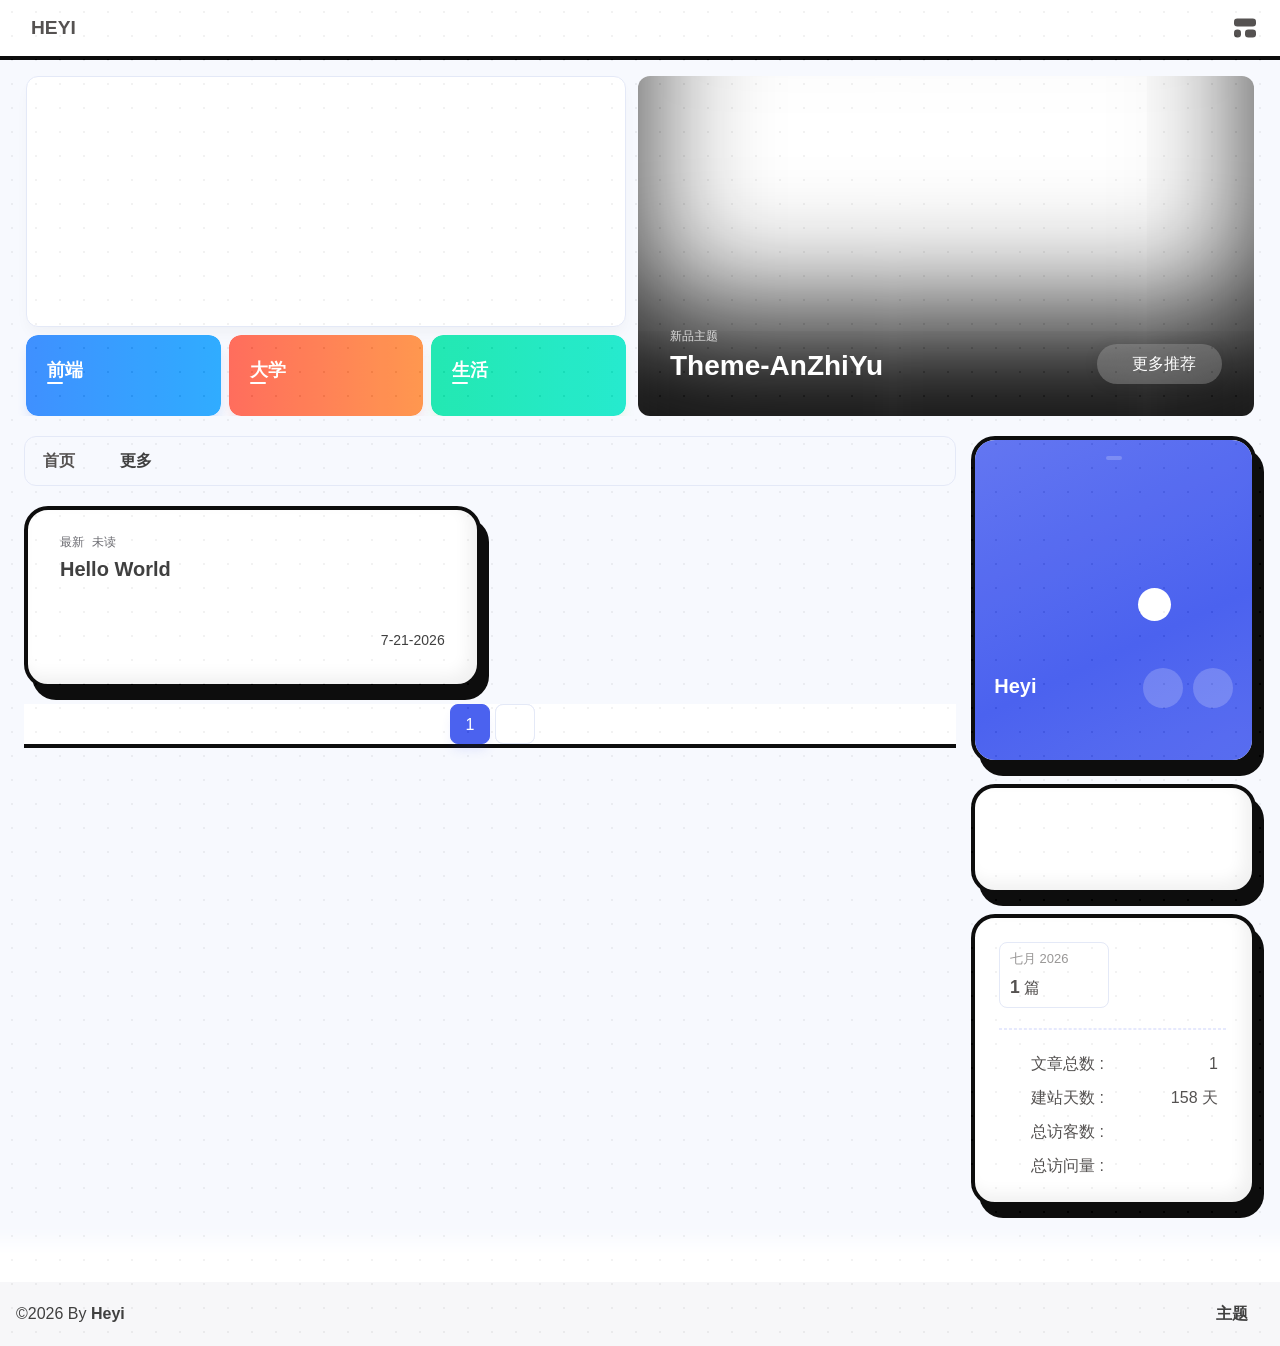
==== index.html @ 5d6bfbbe "Site updated: 2026-07-22 11:57:38" ====
<!DOCTYPE html><html lang="zh-CN" data-theme="light"><head><meta charset="UTF-8"><meta http-equiv="X-UA-Compatible" content="IE=edge"><meta name="viewport" content="width=device-width, initial-scale=1.0, user-scalable=no"><title>HEYI</title><meta name="author" content="Heyi"><meta name="copyright" content="Heyi"><meta name="format-detection" content="telephone=no"><meta name="theme-color" content="#f7f9fe"><meta name="mobile-web-app-capable" content="yes"><meta name="apple-touch-fullscreen" content="yes"><meta name="apple-mobile-web-app-title" content="HEYI"><meta name="application-name" content="HEYI"><meta name="apple-mobile-web-app-capable" content="yes"><meta name="apple-mobile-web-app-status-bar-style" content="#f7f9fe"><meta property="og:type" content="website"><meta property="og:title" content="HEYI"><meta property="og:url" content="https://heyi-hhhhy.github.io/index.html"><meta property="og:site_name" content="HEYI"><meta property="og:description"><meta property="og:locale" content="zh-CN"><meta property="og:image" content="https://heyi-hhhhy.github.io/img/heyi.jpg"><meta property="article:author" content="Heyi"><meta property="article:tag"><meta name="twitter:card" content="summary"><meta name="twitter:image" content="https://heyi-hhhhy.github.io/img/heyi.jpg"><meta name="description"><link rel="shortcut icon" href="/favicon.ico"><link rel="canonical" href="https://heyi-hhhhy.github.io/"><link rel="preconnect" href="//cdn.cbd.int"/><link rel="preconnect" href="//busuanzi.ibruce.info"/><meta name="google-site-verification" content="xxx"/><meta name="baidu-site-verification" content="code-xxx"/><meta name="msvalidate.01" content="xxx"/><link rel="stylesheet" href="/css/index.css"><link rel="stylesheet" href="https://cdn.cbd.int/node-snackbar@0.1.16/dist/snackbar.min.css" media="print" onload="this.media='all'"><link rel="stylesheet" href="https://cdn.cbd.int/@fancyapps/ui@6.1.6/dist/fancybox/fancybox.css" media="print" onload="this.media='all'"><script>const GLOBAL_CONFIG = {
  linkPageTop: undefined,
  peoplecanvas: {"enable":true,"img":"https://upload-bbs.miyoushe.com/upload/2024/07/27/125766904/ba62475f396df9de3316a08ed9e65d86_5680958632268053399..png"},
  postHeadAiDescription: {"enable":true,"gptName":"AnZhiYu","mode":"local","switchBtn":false,"btnLink":"https://afdian.net/item/886a79d4db6711eda42a52540025c377","randomNum":3,"basicWordCount":1000,"key":"xxxx","Referer":"https://xx.xx/"},
  diytitle: {"enable":true,"leaveTitle":"w(ﾟДﾟ)w 不要走！再看看嘛！","backTitle":"♪(^∇^*)欢迎肥来！"},
  LA51: undefined,
  greetingBox: undefined,
  twikooEnvId: '',
  commentBarrageConfig:undefined,
  music_page_default: "nav_music",
  root: '/',
  preloader: {"source":3},
  friends_vue_info: undefined,
  navMusic: true,
  mainTone: undefined,
  authorStatus: {"skills":null},
  algolia: undefined,
  localSearch: undefined,
  translate: {"defaultEncoding":2,"translateDelay":0,"msgToTraditionalChinese":"繁","msgToSimplifiedChinese":"简","rightMenuMsgToTraditionalChinese":"转为繁体","rightMenuMsgToSimplifiedChinese":"转为简体"},
  noticeOutdate: undefined,
  highlight: {"plugin":"highlight.js","highlightCopy":true,"highlightLang":true,"highlightHeightLimit":330},
  copy: {
    success: '复制成功',
    error: '复制错误',
    noSupport: '浏览器不支持'
  },
  relativeDate: {
    homepage: false,
    simplehomepage: true,
    post: false
  },
  runtime: '天',
  date_suffix: {
    just: '刚刚',
    min: '分钟前',
    hour: '小时前',
    day: '天前',
    month: '个月前'
  },
  copyright: {"copy":true,"copyrightEbable":false,"limitCount":50,"languages":{"author":"作者: Heyi","link":"链接: ","source":"来源: HEYI","info":"著作权归作者所有。商业转载请联系作者获得授权，非商业转载请注明出处。","copySuccess":"复制成功，复制和转载请标注本文地址"}},
  lightbox: 'fancybox',
  Snackbar: {"chs_to_cht":"你已切换为繁体","cht_to_chs":"你已切换为简体","day_to_night":"你已切换为深色模式","night_to_day":"你已切换为浅色模式","bgLight":"#425AEF","bgDark":"#1f1f1f","position":"top-center"},
  source: {
    justifiedGallery: {
      js: 'https://cdn.cbd.int/flickr-justified-gallery@2.2.0/dist/fjGallery.min.js',
      css: 'https://cdn.cbd.int/flickr-justified-gallery@2.2.0/dist/fjGallery.css'
    }
  },
  isPhotoFigcaption: false,
  islazyload: true,
  isAnchor: false,
  shortcutKey: undefined,
  autoDarkmode: true
}</script><script id="config-diff">var GLOBAL_CONFIG_SITE = {
  configTitle: 'HEYI',
  title: 'HEYI',
  postAI: '',
  pageFillDescription: '',
  isPost: false,
  isHome: true,
  isHighlightShrink: false,
  isToc: false,
  postUpdate: '2026-07-22 11:57:36',
  postMainColor: '',
}</script><noscript><style type="text/css">
  #nav {
    opacity: 1
  }
  .justified-gallery img {
    opacity: 1
  }

  #recent-posts time,
  #post-meta time {
    display: inline !important
  }
</style></noscript><script>(win=>{
      win.saveToLocal = {
        set: (key, value, ttl) => {
          if (ttl === 0) return
          const now = Date.now()
          const expiry = now + ttl * 86400000
          const item = {
            value,
            expiry
          }
          localStorage.setItem(key, JSON.stringify(item))
        },
      
        get: key => {
          const itemStr = localStorage.getItem(key)
      
          if (!itemStr) {
            return undefined
          }
          const item = JSON.parse(itemStr)
          const now = Date.now()
      
          if (now > item.expiry) {
            localStorage.removeItem(key)
            return undefined
          }
          return item.value
        }
      }
    
      win.getScript = (url, attr = {}) => new Promise((resolve, reject) => {
        const script = document.createElement('script')
        script.src = url
        script.async = true
        script.onerror = reject
        script.onload = script.onreadystatechange = function() {
          const loadState = this.readyState
          if (loadState && loadState !== 'loaded' && loadState !== 'complete') return
          script.onload = script.onreadystatechange = null
          resolve()
        }

        Object.keys(attr).forEach(key => {
          script.setAttribute(key, attr[key])
        })

        document.head.appendChild(script)
      })
    
      win.getCSS = (url, id = false) => new Promise((resolve, reject) => {
        const link = document.createElement('link')
        link.rel = 'stylesheet'
        link.href = url
        if (id) link.id = id
        link.onerror = reject
        link.onload = link.onreadystatechange = function() {
          const loadState = this.readyState
          if (loadState && loadState !== 'loaded' && loadState !== 'complete') return
          link.onload = link.onreadystatechange = null
          resolve()
        }
        document.head.appendChild(link)
      })
    
      win.activateDarkMode = () => {
        document.documentElement.setAttribute('data-theme', 'dark')
        if (document.querySelector('meta[name="theme-color"]') !== null) {
          document.querySelector('meta[name="theme-color"]').setAttribute('content', '#18171d')
        }
      }
      win.activateLightMode = () => {
        document.documentElement.setAttribute('data-theme', 'light')
        if (document.querySelector('meta[name="theme-color"]') !== null) {
          document.querySelector('meta[name="theme-color"]').setAttribute('content', '#f7f9fe')
        }
      }
      const t = saveToLocal.get('theme')
    
          const isDarkMode = window.matchMedia('(prefers-color-scheme: dark)').matches
          const isLightMode = window.matchMedia('(prefers-color-scheme: light)').matches
          const isNotSpecified = window.matchMedia('(prefers-color-scheme: no-preference)').matches
          const hasNoSupport = !isDarkMode && !isLightMode && !isNotSpecified

          if (t === undefined) {
            if (isLightMode) activateLightMode()
            else if (isDarkMode) activateDarkMode()
            else if (isNotSpecified || hasNoSupport) {
              const now = new Date()
              const hour = now.getHours()
              const isNight = hour <= 6 || hour >= 18
              isNight ? activateDarkMode() : activateLightMode()
            }
            window.matchMedia('(prefers-color-scheme: dark)').addListener(e => {
              if (saveToLocal.get('theme') === undefined) {
                e.matches ? activateDarkMode() : activateLightMode()
              }
            })
          } else if (t === 'light') activateLightMode()
          else activateDarkMode()
        
      const asideStatus = saveToLocal.get('aside-status')
      if (asideStatus !== undefined) {
        if (asideStatus === 'hide') {
          document.documentElement.classList.add('hide-aside')
        } else {
          document.documentElement.classList.remove('hide-aside')
        }
      }
    
      const detectApple = () => {
        if(/iPad|iPhone|iPod|Macintosh/.test(navigator.userAgent)){
          document.documentElement.classList.add('apple')
        }
      }
      detectApple()
    })(window)</script><link rel="stylesheet" href="/css/custom.css" media="defer" onload="this.media='all'"><meta name="generator" content="Hexo 8.1.2"></head><body data-type="anzhiyu"><div id="web_bg"></div><div id="an_music_bg"></div><div id="loading-box" onclick="document.getElementById(&quot;loading-box&quot;).classList.add(&quot;loaded&quot;)"><div class="loading-bg"><img class="loading-img nolazyload" alt="加载头像" src="/img/heyi.jpg"/><div class="loading-image-dot"></div></div></div><script>const preloader = {
  endLoading: () => {
    document.getElementById('loading-box').classList.add("loaded");
  },
  initLoading: () => {
    document.getElementById('loading-box').classList.remove("loaded")
  }
}
window.addEventListener('load',()=> { preloader.endLoading() })
setTimeout(function(){preloader.endLoading();},10000)

if (true) {
  document.addEventListener('pjax:send', () => { preloader.initLoading() })
  document.addEventListener('pjax:complete', () => { preloader.endLoading() })
}</script><link rel="stylesheet" href="https://cdn.cbd.int/anzhiyu-theme-static@1.1.10/progress_bar/progress_bar.css"/><script async="async" src="https://cdn.cbd.int/pace-js@1.2.4/pace.min.js" data-pace-options="{ &quot;restartOnRequestAfter&quot;:false,&quot;eventLag&quot;:false}"></script><div class="page" id="body-wrap"><header class="not-top-img" id="page-header"><nav id="nav"><div id="nav-group"><span id="blog_name"><a id="site-name" href="/" accesskey="h"><div class="title">HEYI</div><i class="anzhiyufont anzhiyu-icon-house-chimney"></i></a></span><div class="mask-name-container"><div id="name-container"><a id="page-name" href="javascript:anzhiyu.scrollToDest(0, 500)">PAGE_NAME</a></div></div><div id="menus"></div><div id="nav-right"><div class="nav-button" id="randomPost_button"><a class="site-page" onclick="toRandomPost()" title="随机前往一个文章" href="javascript:void(0);"><i class="anzhiyufont anzhiyu-icon-dice"></i></a></div><input id="center-console" type="checkbox"/><label class="widget" for="center-console" title="中控台" onclick="anzhiyu.switchConsole();"><i class="left"></i><i class="widget center"></i><i class="widget right"></i></label><div id="console"><div class="console-card-group-reward"><ul class="reward-all console-card"><li class="reward-item"><a href="https://npm.elemecdn.com/anzhiyu-blog@1.1.6/img/post/common/qrcode-weichat.png" target="_blank"><img class="post-qr-code-img" alt="微信" src= "[data-uri]" onerror="this.onerror=null,this.src=&quot;/img/404.jpg&quot;" data-lazy-src="https://npm.elemecdn.com/anzhiyu-blog@1.1.6/img/post/common/qrcode-weichat.png"/></a><div class="post-qr-code-desc">微信</div></li><li class="reward-item"><a href="https://npm.elemecdn.com/anzhiyu-blog@1.1.6/img/post/common/qrcode-alipay.png" target="_blank"><img class="post-qr-code-img" alt="支付宝" src= "[data-uri]" onerror="this.onerror=null,this.src=&quot;/img/404.jpg&quot;" data-lazy-src="https://npm.elemecdn.com/anzhiyu-blog@1.1.6/img/post/common/qrcode-alipay.png"/></a><div class="post-qr-code-desc">支付宝</div></li></ul></div><div class="console-card-group"><div class="console-card-group-left"><div class="console-card" id="card-newest-comments"><div class="card-content"><div class="author-content-item-tips">互动</div><span class="author-content-item-title"> 最新评论</span></div><div class="aside-list"><span>正在加载中...</span></div></div></div><div class="console-card-group-right"><div class="console-card tags"><div class="card-content"><div class="author-content-item-tips">兴趣点</div><span class="author-content-item-title">寻找你感兴趣的领域</span></div></div><div class="console-card history"><div class="item-headline"><i class="anzhiyufont anzhiyu-icon-box-archiv"></i><span>文章</span></div><div class="card-archives"><div class="item-headline"><i class="anzhiyufont anzhiyu-icon-archive"></i><span>归档</span></div><ul class="card-archive-list"><li class="card-archive-list-item"><a class="card-archive-list-link" href="/archives/2026/07/"><span class="card-archive-list-date">七月 2026</span><div class="card-archive-list-count-group"><span class="card-archive-list-count">1</span><span>篇</span></div></a></li></ul></div><hr/></div></div></div><div class="button-group"><div class="console-btn-item"><a class="darkmode_switchbutton" title="显示模式切换" href="javascript:void(0);"><i class="anzhiyufont anzhiyu-icon-moon"></i></a></div><div class="console-btn-item" id="consoleHideAside" onclick="anzhiyu.hideAsideBtn()" title="边栏显示控制"><a class="asideSwitch"><i class="anzhiyufont anzhiyu-icon-arrows-left-right"></i></a></div><div class="console-btn-item" id="consoleMusic" onclick="anzhiyu.musicToggle()" title="音乐开关"><a class="music-switch"><i class="anzhiyufont anzhiyu-icon-music"></i></a></div></div><div class="console-mask" onclick="anzhiyu.hideConsole()" href="javascript:void(0);"></div></div><div class="nav-button" id="nav-totop"><a class="totopbtn" href="javascript:void(0);"><i class="anzhiyufont anzhiyu-icon-arrow-up"></i><span id="percent" onclick="anzhiyu.scrollToDest(0,500)">0</span></a></div><div id="toggle-menu"><a class="site-page" href="javascript:void(0);" title="切换"><i class="anzhiyufont anzhiyu-icon-bars"></i></a></div></div></div></nav></header><main id="blog-container"><div id="home_top"><div class="swiper_container_card" style="height: auto;width: 100%"><div id="bannerGroup"><div id="random-banner"><canvas id="peoplecanvas"></canvas><a id="random-hover" href="javascript:toRandomPost()"><i class="anzhiyufont anzhiyu-icon-paper-plane"></i><div class="bannerText">随便逛逛<i class="anzhiyufont anzhiyu-icon-arrow-right"></i></div></a></div><div class="categoryGroup"><div class="categoryItem" style="box-shadow:var(--anzhiyu-shadow-blue)"><a class="categoryButton blue" href="/categories/%E5%89%8D%E7%AB%AF%E5%BC%80%E5%8F%91/"><span class="categoryButtonText">前端</span><i class="anzhiyufont anzhiyu-icon-dove"></i></a></div><div class="categoryItem" style="box-shadow:var(--anzhiyu-shadow-red)"><a class="categoryButton red" href="/categories/%E5%A4%A7%E5%AD%A6%E7%94%9F%E6%B6%AF/"><span class="categoryButtonText">大学</span><i class="anzhiyufont anzhiyu-icon-fire"></i></a></div><div class="categoryItem" style="box-shadow:var(--anzhiyu-shadow-green)"><a class="categoryButton green" href="/categories/%E7%94%9F%E6%B4%BB%E6%97%A5%E5%B8%B8/"><span class="categoryButtonText">生活</span><i class="anzhiyufont anzhiyu-icon-book"></i></a></div></div></div><div class="topGroup"><div class="recent-post-item" onclick="pjax.loadUrl(&quot;/2026/07/21/hello-world/&quot;)"><div class="post_cover left_radius"><a href="2026/07/21/hello-world/" title="Hello World"><span class="recent-post-top-text">荐</span><img class="post_bg" onerror="this.onerror=null;this.src='/img/404.jpg'" alt="cover"></a></div><div class="recent-post-info"><a class="article-title" href="2026/07/21/hello-world/" title="Hello World">Hello World</a></div></div><a class="todayCard" id="todayCard" target="_blank" rel="noopener" href="https://docs.anheyu.com/" style="z-index: 1;"><div class="todayCard-info"><div class="todayCard-tips">新品主题</div><div class="todayCard-title">Theme-AnZhiYu</div></div><img class="todayCard-cover" src= "[data-uri]" onerror="this.onerror=null,this.src=&quot;/img/404.jpg&quot;" data-lazy-src="https://bu.dusays.com/2023/05/13/645fa3cf90d70.webp" onerror="this.onerror=null;this.src='/img/404.jpg'" alt="封面"><div class="banner-button-group"><div class="banner-button" onclick="event.stopPropagation();event.preventDefault();anzhiyu.hideTodayCard();"><i class="anzhiyufont anzhiyu-icon-arrow-circle-right"></i><span class="banner-button-text">更多推荐</span></div></div></a></div><link rel="stylesheet"></div></div><div class="layout" id="content-inner"><div class="recent-posts" id="recent-posts"><div id="categoryBar"><div class="category-bar" id="category-bar"><div id="catalog-bar"><div id="catalog-list"><div class="catalog-list-item" id="首页"><a href="/">首页</a></div></div><div class="category-bar-next" id="category-bar-next" onclick="anzhiyu.scrollCategoryBarToRight()"><i class="anzhiyufont anzhiyu-icon-angle-double-right"></i></div><a class="catalog-more" href="/categories/">更多</a></div></div></div><div class="recent-post-item lastestpost-item" onclick="pjax.loadUrl('/2026/07/21/hello-world/')"><div class="recent-post-info no-cover"><div class="recent-post-info-top"><div class="recent-post-info-top-tips"><span class="newPost">最新</span><a class="unvisited-post" href="/2026/07/21/hello-world/" title="Hello World">未读</a></div><a class="article-title" href="/2026/07/21/hello-world/" title="Hello World">Hello World</a></div><div class="article-meta-wrap"><span class="post-meta-date"><i class="anzhiyufont anzhiyu-icon-calendar-days" style="font-size: 15px; display:none"></i><span class="article-meta-label">发表于</span><time datetime="2026-07-21T01:09:01.666Z" title="发表于 2026-07-21 09:09:01" time="2026-07-21 09:09:01">2026-07-21</time><time class="time_hidden" datetime="2026-07-21T01:09:01.666Z" title="更新于 2026-07-21 09:09:01" time="2026-07-21 09:09:01">2026-07-21</time></span></div><div class="content">Welcome to Hexo! This is your very first post. Check documentation for more info. If you get any problems when using Hexo, you can find the answer in troubleshooting or you can ask me on GitHub.
Quick StartCreate a new post1$ hexo new &quot;My New Post&quot;

More info: Writing
Run server1$ hexo server

More info: Server
Generate static files1$ hexo generate

More info: Generating
Deploy to remote sites1$ hexo deploy

More info: Deployment
</div></div></div><nav id="pagination"><div class="pagination"><span class="page-number current">1</span><div class="toPageGroup"><input id="toPageText" oninput="value=value.replace(/[^0-9]/g,'')" maxlength="3" onkeyup="this.value=this.value.replace(/[^u4e00-u9fa5w]/g,'')" aria-label="toPage"><a id="toPageButton" onclick="anzhiyu.toPage()"><i class="anzhiyufont anzhiyu-icon-angles-right" style="font-weight: inherit; font-size: 1rem;"></i></a></div></div></nav></div><div class="aside-content" id="aside-content"><div class="card-widget card-info"><div class="card-content"><div class="author-info__sayhi" id="author-info__sayhi" onclick="anzhiyu.changeSayHelloText()"></div><div class="author-info-avatar"><img class="avatar-img" src= "[data-uri]" onerror="this.onerror=null,this.src=&quot;/img/404.jpg&quot;" data-lazy-src="/img/heyi.jpg" onerror="this.onerror=null;this.src='/img/friend_404.gif'" alt="avatar"/><div class="author-status"><img class="g-status" src= "[data-uri]" onerror="this.onerror=null,this.src=&quot;/img/404.jpg&quot;" data-lazy-src="https://bu.dusays.com/2023/08/24/64e6ce9c507bb.png" alt="status"/></div></div><div class="author-info__description"></div><div class="author-info__bottom-group"><a class="author-info__bottom-group-left" href="/"><h1 class="author-info__name">Heyi</h1><div class="author-info__desc"></div></a><div class="card-info-social-icons is-center"><a class="social-icon faa-parent animated-hover" href="https://github.com/heyi-Hhhhy" target="_blank" title="Github"><i class="anzhiyufont anzhiyu-icon-github"></i></a><a class="social-icon faa-parent animated-hover" href="https://space.bilibili.com/517994198" target="_blank" title="BiliBili"><i class="anzhiyufont anzhiyu-icon-bilibili"></i></a></div></div></div></div><div class="card-widget anzhiyu-right-widget" id="card-wechat" onclick="null"><div id="flip-wrapper"><div id="flip-content"><div class="face" style="background: url(https://bu.dusays.com/2023/01/13/63c02edf44033.png) center center / 100% no-repeat"></div><div class="back face" style="background: url(https://bu.dusays.com/2023/05/13/645fa415e8694.png) center center / 100% no-repeat"></div></div></div></div><div class="sticky_layout"><div class="card-widget"><div class="card-archives"><div class="item-headline"><i class="anzhiyufont anzhiyu-icon-archive"></i><span>归档</span></div><ul class="card-archive-list"><li class="card-archive-list-item"><a class="card-archive-list-link" href="/archives/2026/07/"><span class="card-archive-list-date">七月 2026</span><div class="card-archive-list-count-group"><span class="card-archive-list-count">1</span><span>篇</span></div></a></li></ul></div><hr/><div class="card-webinfo"><div class="item-headline"><i class="anzhiyufont anzhiyu-icon-chart-line"></i><span>网站资讯</span></div><div class="webinfo"><div class="webinfo-item"><div class="webinfo-item-title"><i class="anzhiyufont anzhiyu-icon-file-lines"></i><div class="item-name">文章总数 :</div></div><div class="item-count">1</div></div><div class="webinfo-item"><div class="webinfo-item-title"><i class="anzhiyufont anzhiyu-icon-stopwatch"></i><div class="item-name">建站天数 :</div></div><div class="item-count" id="runtimeshow" data-publishDate="2026-06-30T16:00:00.000Z"><i class="anzhiyufont anzhiyu-icon-spinner anzhiyu-spin"></i></div></div><div class="webinfo-item"><div class="webinfo-item-title"><i class="anzhiyufont anzhiyu-icon-universal-access"></i><div class="item-name">总访客数 :</div></div><div class="item-count" id="busuanzi_value_site_uv"><i class="anzhiyufont anzhiyu-icon-spinner anzhiyu-spin"></i></div></div><div class="webinfo-item"><div class="webinfo-item-title"><i class="anzhiyufont anzhiyu-icon-square-poll-vertical"></i><div class="item-name">总访问量 :</div></div><div class="item-count" id="busuanzi_value_site_pv"><i class="anzhiyufont anzhiyu-icon-spinner anzhiyu-spin"></i></div></div></div></div></div></div></div></div></main><footer id="footer"><div id="footer-wrap"></div><div id="footer-bar"><div class="footer-bar-links"><div class="footer-bar-left"><div id="footer-bar-tips"><div class="copyright">&copy;2026 By <a class="footer-bar-link" href="/" title="Heyi" target="_blank">Heyi</a></div></div><div id="footer-type-tips"></div></div><div class="footer-bar-right"><a class="footer-bar-link" target="_blank" rel="noopener" href="https://github.com/anzhiyu-c/hexo-theme-anzhiyu" title="主题">主题</a></div></div></div></footer></div><div id="sidebar"><div id="menu-mask"></div><div id="sidebar-menus"><div class="sidebar-site-data site-data is-center"><a href="/archives/" title="archive"><div class="headline">文章</div><div class="length-num">1</div></a><a href="/tags/" title="tag"><div class="headline">标签</div><div class="length-num">0</div></a><a href="/categories/" title="category"><div class="headline">分类</div><div class="length-num">0</div></a></div><span class="sidebar-menu-item-title">功能</span><div class="sidebar-menu-item"><a class="darkmode_switchbutton menu-child" href="javascript:void(0);" title="显示模式"><i class="anzhiyufont anzhiyu-icon-circle-half-stroke"></i><span>显示模式</span></a></div><div class="back-menu-list-groups"><div class="back-menu-list-group"><div class="back-menu-list-title">网页</div><div class="back-menu-list"><a class="back-menu-item" target="_blank" rel="noopener" href="https://hexo.anheyu.com/" title="博客"><img class="back-menu-item-icon" src= "[data-uri]" onerror="this.onerror=null,this.src=&quot;/img/404.jpg&quot;" data-lazy-src="/img/favicon.ico" alt="博客"/><span class="back-menu-item-text">博客</span></a></div></div><div class="back-menu-list-group"><div class="back-menu-list-title">项目</div><div class="back-menu-list"><a class="back-menu-item" target="_blank" rel="noopener" href="https://image.anheyu.com/" title="安知鱼图床"><img class="back-menu-item-icon" src= "[data-uri]" onerror="this.onerror=null,this.src=&quot;/img/404.jpg&quot;" data-lazy-src="https://image.anheyu.com/favicon.ico" alt="安知鱼图床"/><span class="back-menu-item-text">安知鱼图床</span></a></div></div></div><span class="sidebar-menu-item-title">标签</span></div></div><div id="rightside"><div id="rightside-config-hide"><button id="translateLink" type="button" title="简繁转换">繁</button><button id="darkmode" type="button" title="浅色和深色模式转换"><i class="anzhiyufont anzhiyu-icon-circle-half-stroke"></i></button><button id="hide-aside-btn" type="button" title="单栏和双栏切换"><i class="anzhiyufont anzhiyu-icon-arrows-left-right"></i></button></div><div id="rightside-config-show"><button id="rightside-config" type="button" title="设置"><i class="anzhiyufont anzhiyu-icon-gear"></i></button><button id="go-up" type="button" title="回到顶部"><i class="anzhiyufont anzhiyu-icon-arrow-up"></i></button></div></div><div id="nav-music"><a id="nav-music-hoverTips" onclick="anzhiyu.musicToggle()" accesskey="m">播放音乐</a><div id="console-music-bg"></div><meting-js id="8152976493" server="netease" type="playlist" mutex="true" preload="none" theme="var(--anzhiyu-main)" data-lrctype="0" order="random" volume="0.7"></meting-js></div><div id="rightMenu"><div class="rightMenu-group rightMenu-small"><div class="rightMenu-item" id="menu-backward"><i class="anzhiyufont anzhiyu-icon-arrow-left"></i></div><div class="rightMenu-item" id="menu-forward"><i class="anzhiyufont anzhiyu-icon-arrow-right"></i></div><div class="rightMenu-item" id="menu-refresh"><i class="anzhiyufont anzhiyu-icon-arrow-rotate-right" style="font-size: 1rem;"></i></div><div class="rightMenu-item" id="menu-top"><i class="anzhiyufont anzhiyu-icon-arrow-up"></i></div></div><div class="rightMenu-group rightMenu-line rightMenuPlugin"><div class="rightMenu-item" id="menu-copytext"><i class="anzhiyufont anzhiyu-icon-copy"></i><span>复制选中文本</span></div><div class="rightMenu-item" id="menu-pastetext"><i class="anzhiyufont anzhiyu-icon-paste"></i><span>粘贴文本</span></div><a class="rightMenu-item" id="menu-commenttext"><i class="anzhiyufont anzhiyu-icon-comment-medical"></i><span>引用到评论</span></a><div class="rightMenu-item" id="menu-newwindow"><i class="anzhiyufont anzhiyu-icon-window-restore"></i><span>新窗口打开</span></div><div class="rightMenu-item" id="menu-copylink"><i class="anzhiyufont anzhiyu-icon-link"></i><span>复制链接地址</span></div><div class="rightMenu-item" id="menu-copyimg"><i class="anzhiyufont anzhiyu-icon-images"></i><span>复制此图片</span></div><div class="rightMenu-item" id="menu-downloadimg"><i class="anzhiyufont anzhiyu-icon-download"></i><span>下载此图片</span></div><div class="rightMenu-item" id="menu-newwindowimg"><i class="anzhiyufont anzhiyu-icon-window-restore"></i><span>新窗口打开图片</span></div><div class="rightMenu-item" id="menu-search"><i class="anzhiyufont anzhiyu-icon-magnifying-glass"></i><span>站内搜索</span></div><div class="rightMenu-item" id="menu-searchBaidu"><i class="anzhiyufont anzhiyu-icon-magnifying-glass"></i><span>百度搜索</span></div><div class="rightMenu-item" id="menu-music-toggle"><i class="anzhiyufont anzhiyu-icon-play"></i><span>播放音乐</span></div><div class="rightMenu-item" id="menu-music-back"><i class="anzhiyufont anzhiyu-icon-backward"></i><span>切换到上一首</span></div><div class="rightMenu-item" id="menu-music-forward"><i class="anzhiyufont anzhiyu-icon-forward"></i><span>切换到下一首</span></div><div class="rightMenu-item" id="menu-music-playlist" onclick="window.open(&quot;https://y.qq.com/n/ryqq/playlist/8802438608&quot;, &quot;_blank&quot;);" style="display: none;"><i class="anzhiyufont anzhiyu-icon-radio"></i><span>查看所有歌曲</span></div><div class="rightMenu-item" id="menu-music-copyMusicName"><i class="anzhiyufont anzhiyu-icon-copy"></i><span>复制歌名</span></div></div><div class="rightMenu-group rightMenu-line rightMenuOther"><a class="rightMenu-item menu-link" id="menu-randomPost"><i class="anzhiyufont anzhiyu-icon-shuffle"></i><span>随便逛逛</span></a><a class="rightMenu-item menu-link" href="/categories/"><i class="anzhiyufont anzhiyu-icon-cube"></i><span>博客分类</span></a><a class="rightMenu-item menu-link" href="/tags/"><i class="anzhiyufont anzhiyu-icon-tags"></i><span>文章标签</span></a></div><div class="rightMenu-group rightMenu-line rightMenuOther"><a class="rightMenu-item" id="menu-copy" href="javascript:void(0);"><i class="anzhiyufont anzhiyu-icon-copy"></i><span>复制地址</span></a><a class="rightMenu-item" id="menu-commentBarrage" href="javascript:void(0);"><i class="anzhiyufont anzhiyu-icon-message"></i><span class="menu-commentBarrage-text">关闭热评</span></a><a class="rightMenu-item" id="menu-darkmode" href="javascript:void(0);"><i class="anzhiyufont anzhiyu-icon-circle-half-stroke"></i><span class="menu-darkmode-text">深色模式</span></a><a class="rightMenu-item" id="menu-translate" href="javascript:void(0);"><i class="anzhiyufont anzhiyu-icon-language"></i><span>轉為繁體</span></a></div></div><div id="rightmenu-mask"></div><div><script src="/js/utils.js"></script><script src="/js/main.js"></script><script src="/js/tw_cn.js"></script><script src="https://cdn.cbd.int/@fancyapps/ui@6.1.6/dist/fancybox/fancybox.umd.js"></script><script src="https://cdn.cbd.int/instant.page@5.2.0/instantpage.js" type="module"></script><script src="https://cdn.cbd.int/vanilla-lazyload@19.1.3/dist/lazyload.iife.min.js"></script><script src="https://cdn.cbd.int/node-snackbar@0.1.16/dist/snackbar.min.js"></script><canvas id="universe"></canvas><script async src="https://npm.elemecdn.com/anzhiyu-theme-static@1.0.0/dark/dark.js"></script><script>// 消除控制台打印
var HoldLog = console.log;
console.log = function () {};
let now1 = new Date();
queueMicrotask(() => {
  const Log = function () {
    HoldLog.apply(console, arguments);
  }; //在恢复前输出日志
  const grt = new Date("07/01/2026 00:00:00"); //此处修改你的建站时间或者网站上线时间
  now1.setTime(now1.getTime() + 250);
  const days = (now1 - grt) / 1000 / 60 / 60 / 24;
  const dnum = Math.floor(days);
  const ascll = [
    `欢迎使用安知鱼!`,
    `生活明朗, 万物可爱`,
    `
        
       █████╗ ███╗   ██╗███████╗██╗  ██╗██╗██╗   ██╗██╗   ██╗
      ██╔══██╗████╗  ██║╚══███╔╝██║  ██║██║╚██╗ ██╔╝██║   ██║
      ███████║██╔██╗ ██║  ███╔╝ ███████║██║ ╚████╔╝ ██║   ██║
      ██╔══██║██║╚██╗██║ ███╔╝  ██╔══██║██║  ╚██╔╝  ██║   ██║
      ██║  ██║██║ ╚████║███████╗██║  ██║██║   ██║   ╚██████╔╝
      ╚═╝  ╚═╝╚═╝  ╚═══╝╚══════╝╚═╝  ╚═╝╚═╝   ╚═╝    ╚═════╝
        
        `,
    "已上线",
    dnum,
    "天",
    "©2026 By 安知鱼 V1.7.1",
  ];
  const ascll2 = [`NCC2-036`, `调用前置摄像头拍照成功，识别为【小笨蛋】.`, `Photo captured: `, `🤪`];

  setTimeout(
    Log.bind(
      console,
      `\n%c${ascll[0]} %c ${ascll[1]} %c ${ascll[2]} %c${ascll[3]}%c ${ascll[4]}%c ${ascll[5]}\n\n%c ${ascll[6]}\n`,
      "color:#425AEF",
      "",
      "color:#425AEF",
      "color:#425AEF",
      "",
      "color:#425AEF",
      ""
    )
  );
  setTimeout(
    Log.bind(
      console,
      `%c ${ascll2[0]} %c ${ascll2[1]} %c \n${ascll2[2]} %c\n${ascll2[3]}\n`,
      "color:white; background-color:#4fd953",
      "",
      "",
      'background:url("https://npm.elemecdn.com/anzhiyu-blog@1.1.6/img/post/common/tinggge.gif") no-repeat;font-size:450%'
    )
  );

  setTimeout(Log.bind(console, "%c WELCOME %c 你好，小笨蛋.", "color:white; background-color:#4f90d9", ""));

  setTimeout(
    console.warn.bind(
      console,
      "%c ⚡ Powered by 安知鱼 %c 你正在访问 Heyi 的博客.",
      "color:white; background-color:#f0ad4e",
      ""
    )
  );

  setTimeout(Log.bind(console, "%c W23-12 %c 你已打开控制台.", "color:white; background-color:#4f90d9", ""));

  setTimeout(
    console.warn.bind(console, "%c S013-782 %c 你现在正处于监控中.", "color:white; background-color:#d9534f", "")
  );
});</script><script async src="/anzhiyu/random.js"></script><div class="js-pjax"><script>if (typeof gsap === "object") {
  getScript("/js/anzhiyu/people.js", {defer:true})
} else {
  getScript("https://cdn.cbd.int/anzhiyu-theme-static@1.0.0/gsap/gsap.min.js").then(()=>{
    getScript("/js/anzhiyu/people.js", {defer:true})
  });
}</script><input type="hidden" name="page-type" id="page-type" value="anzhiyu"></div><script>var visitorMail = "";
</script><script async data-pjax src="https://cdn.cbd.int/anzhiyu-theme-static@1.0.0/waterfall/waterfall.js"></script><script src="https://cdn.cbd.int/qrcodejs@1.0.0/qrcode.min.js"></script><link rel="stylesheet" href="https://cdn.cbd.int/anzhiyu-theme-static@1.1.9/icon/ali_iconfont_css.css"><link rel="stylesheet" href="https://cdn.cbd.int/anzhiyu-theme-static@1.0.0/aplayer/APlayer.min.css" media="print" onload="this.media='all'"><script src="https://cdn.cbd.int/anzhiyu-blog-static@1.0.1/js/APlayer.min.js"></script><script src="https://cdn.cbd.int/hexo-anzhiyu-music@1.0.1/assets/js/Meting2.min.js"></script><script src="https://cdn.cbd.int/pjax@0.2.8/pjax.min.js"></script><script>let pjaxSelectors = ["head > title","#config-diff","#body-wrap","#rightside-config-hide","#rightside-config-show",".js-pjax"]
var pjax = new Pjax({
  elements: 'a:not([target="_blank"])',
  selectors: pjaxSelectors,
  cacheBust: false,
  analytics: false,
  scrollRestoration: false
})

document.addEventListener('pjax:send', function () {
  // removeEventListener scroll 
  anzhiyu.removeGlobalFnEvent('pjax')
  anzhiyu.removeGlobalFnEvent('themeChange')

  document.getElementById('rightside').classList.remove('rightside-show')
  
  if (window.aplayers) {
    for (let i = 0; i < window.aplayers.length; i++) {
      if (!window.aplayers[i].options.fixed) {
        window.aplayers[i].destroy()
      }
    }
  }

  typeof typed === 'object' && typed.destroy()

  //reset readmode
  const $bodyClassList = document.body.classList
  $bodyClassList.contains('read-mode') && $bodyClassList.remove('read-mode')
})

document.addEventListener('pjax:complete', function () {
  window.refreshFn()

  document.querySelectorAll('script[data-pjax]').forEach(item => {
    const newScript = document.createElement('script')
    const content = item.text || item.textContent || item.innerHTML || ""
    Array.from(item.attributes).forEach(attr => newScript.setAttribute(attr.name, attr.value))
    newScript.appendChild(document.createTextNode(content))
    item.parentNode.replaceChild(newScript, item)
  })

  GLOBAL_CONFIG.islazyload && window.lazyLoadInstance.update()

  typeof panguInit === 'function' && panguInit()

  // google analytics
  typeof gtag === 'function' && gtag('config', '', {'page_path': window.location.pathname});

  // baidu analytics
  typeof _hmt === 'object' && _hmt.push(['_trackPageview',window.location.pathname]);

  typeof loadMeting === 'function' && document.getElementsByClassName('aplayer').length && loadMeting()

  // prismjs
  typeof Prism === 'object' && Prism.highlightAll()
})

document.addEventListener('pjax:error', e => {
  if (e.request.status === 404) {
    pjax.loadUrl('/404.html')
  }
})</script><script async data-pjax src="//busuanzi.ibruce.info/busuanzi/2.3/busuanzi.pure.mini.js"></script><script charset="UTF-8" src="https://cdn.cbd.int/anzhiyu-theme-static@1.1.5/accesskey/accesskey.js"></script></div><div id="popup-window"><div class="popup-window-title">通知</div><div class="popup-window-divider"></div><div class="popup-window-content"><div class="popup-tip">你好呀</div><div class="popup-link"><i class="anzhiyufont anzhiyu-icon-arrow-circle-right"></i></div></div></div></body></html>
---- css/custom.css ----
/* 将首页文章卡片、侧边栏卡片全部升级为黏土拟态风 */
.recent-post-item, #aside-content .card-widget {
    background: #ffffff !important;
    border-radius: 24px !important; /* 增大圆角，符合玩乐、治愈的主题 */
    border: 4px solid #000000 !important; /* 粗边框，增加插画卡通感 */
    
    /* 核心：内外阴影叠加，制造黏土立体凹凸感 */
    box-shadow: 
        inset -8px -8px 16px rgba(0, 0, 0, 0.06), 
        inset 8px 8px 16px rgba(255, 255, 255, 0.9),
        8px 12px 0px #000000 !important; /* 经典的“重度”外阴影 */
        
    transition: all 0.2s cubic-bezier(0.175, 0.885, 0.32, 1.275) !important; /* Q弹的物理缓动动画 */
}

/* 鼠标悬停时的卡片“被按压”微互动 */
.recent-post-item:hover, #aside-content .card-widget:hover {
    transform: translate(4px, 4px) !important; /* 向右下方位移，假装被按压 */
    box-shadow: 
        inset -4px -4px 8px rgba(0, 0, 0, 0.1), 
        inset 4px 4px 8px rgba(255, 255, 255, 0.9),
        4px 4px 0px #000000 !important; /* 阴影变小，模拟物理压扁效果 */
}

/* 修改博客全局主按钮（如阅读更多、提交等） */
.search-btn, .recent-post-item .more-btn, #aside-content .card-info-social a {
    background: #ffbe0b !important; /* 活力明黄色 */
    color: #000000 !important;
    font-weight: bold !important;
    border: 3px solid #000000 !important;
    border-radius: 12px !important;
    box-shadow: 3px 3px 0px #000000 !important;
}

/* 鼠标悬停在按钮上时变成薄荷绿 */
.search-btn:hover, .recent-post-item .more-btn:hover {
    background: #06d6a0 !important; /* 活力薄荷绿 */
    transform: translate(1px, 1px) !important;
    box-shadow: 1px 1px 0px #000000 !important;
}

/* 文章分类和标签小胶囊（模拟课程目录预览和进度条视觉） */
.article-meta__tags, .article-meta__categories, .headline {
    background: #ff006e !important; /* 芭比粉 */
    color: white !important;
    padding: 4px 12px !important;
    border-radius: 20px !important;
    border: 2px solid #000000 !important;
}

body {
    background-color: #f4f7f6 !important; /* 浅柔和灰绿，让亮色的卡片和按钮更跳跃 */
    background-image: radial-gradient(#000000 1px, transparent 0) !important; /* 添加复古波点背景，增加玩乐氛围 */
    background-size: 24px 24px !important;
    opacity: 0.95;
}


/* ==========================================================================
   UI UX Pro Max - Educational Platform (Claymorphism Master Config)
   ========================================================================== */

/* 1. 顶部全局导航栏与字体加粗 */
nav {
    border-bottom: 4px solid #000000 !important;
    background: #ffffff !important;
}
nav .site-name, #nav .menu_item_share a, #nav #toggle-menu {
    font-weight: 900 !important; /* 极粗字体 */
    color: #000000 !important;
    text-transform: uppercase;
}

/* 2. 左上角巨幅“随便逛逛”大横幅魔改 (图中蓝色区域) */
bbTimeList, .banner-cozy, .home_top_banner {
    background: #4361ee !important; /* 极其纯正、高饱和度的多巴胺电光蓝 */
    border: 4px solid #000000 !important; /* 核心：厚重的正黑色边框 */
    border-radius: 28px !important; /* 标志性的黏土大圆角 */
    
    /* 核心：完美的内发光与重外阴影叠加，打造橡皮泥充气凸起感 */
    box-shadow: 
        inset -8px -8px 16px rgba(0, 0, 0, 0.15), 
        inset 8px 8px 16px rgba(255, 255, 255, 0.4),
        8px 12px 0px #000000 !important; 
    
    transition: all 0.25s cubic-bezier(0.175, 0.885, 0.32, 1.275) !important;
}
bbTimeList:hover {
    transform: translate(3px, 3px) !important;
    box-shadow: 
        inset -4px -4px 8px rgba(0, 0, 0, 0.2), 
        inset 4px 4px 8px rgba(255, 255, 255, 0.4),
        4px 5px 0px #000000 !important;
}

/* 3. 巨幅横幅内部的文字与箭头全加粗 */
bbTimeList .tags-group-all, #bbTimeList a, #bbTimeList .banner-title {
    font-weight: 900 !important;
    color: #ffffff !important;
    text-shadow: 2px 2px 0px #000000 !important; /* 文字加黑边描边 */
}

/* 4. “前端 / 大学 / 生活”三大分类小胶囊 (图中红绿蓝横条) */
.category-bar-item, .home-category-bar .item {
    font-weight: 900 !important; /* 字体强制加粗 */
    border: 3px solid #000000 !important; /* 纯黑包边 */
    border-radius: 16px !important;
    box-shadow: 4px 5px 0px #000000 !important; /* 趣味波普硬阴影 */
    transition: all 0.15s ease !important;
}
/* 分类胶囊悬停被按压效果 */
.category-bar-item:hover, .home-category-bar .item:hover {
    transform: translate(2px, 2px) !important;
    box-shadow: 1px 2px 0px #000000 !important;
}

/* 5. 右侧“Theme-AnZhiYu”大图推荐卡片魔改 (图中右侧暗色大图) */
.top_group_item, .banner-post-card, .aside-list-item {
    border: 4px solid #000000 !important;
    border-radius: 28px !important;
    overflow: hidden !important; /* 防止内部图片溢出切断圆角 */
    box-shadow: 8px 12px 0px #000000 !important;
    transition: all 0.25s cubic-bezier(0.175, 0.885, 0.32, 1.275) !important;
}
.top_group_item:hover {
    transform: translate(3px, 3px) !important;
    box-shadow: 4px 5px 0px #000000 !important;
}

/* 6. 右下角头像卡片顶部的“吃饱了才有力气干活”小气泡气泡提示 */
.author-status-box, .status-bar {
    background: #ff006e !important; /* 极其亮眼的芭比高光粉 */
    border: 3px solid #000000 !important;
    border-radius: 12px !important;
    font-weight: 900 !important;
    color: #ffffff !important;
    box-shadow: 3px 4px 0px #000000 !important;
}


/* ==========================================================================
   UI UX Pro Max - 分类栏专用波普黏土风魔改
   ========================================================================== */


/* 1. 顶部全局导航栏与字体加粗 */
#nav {
    border-bottom: 4px solid #000000 !important;
    background: #ffffff !important;
}
#nav .site-name, #nav .menu_item_share a, #nav #toggle-menu {
    font-weight: 900 !important; /* 极粗字体 */
    color: #000000 !important;
    text-transform: uppercase;
}


/* 1. 全局重塑分类栏容器，让其背景与卡片产生完美层次 */
#category-bar {
    padding: 10px !important;
    background: transparent !important;
}

/* 2. 深度重构“前端、大学、生活”这三个图形卡片 */
#category-bar .category-bar-item {
    font-weight: 900 !important;          /* 1. 字体强制使用波普最粗体 */
    font-size: 1.05rem !important;        /* 2. 略微放大字号，增加视觉冲击力 */
    border: 3.5px solid #000000 !important; /* 3. 核心：标志性的纯黑粗描边 */
    border-radius: 16px !important;       /* 4. 黏土风标志性大圆角 */
    padding: 10px 24px !important;       /* 5. 增大内边距，让卡片看起来更饱满Q弹 */
    margin: 0 8px !important;            /* 6. 让三个小卡片互不拥挤 */
    
    /* 7. 核心：利用复合双阴影。内部白发光+外部硬黑斜阴影，模拟立体黏土块 */
    box-shadow: 
        inset -4px -4px 8px rgba(0, 0, 0, 0.15), 
        inset 4px 4px 8px rgba(255, 255, 255, 0.35),
        6px 8px 0px #000000 !important;
        
    /* 8. 引入玩乐属性的物理弹性震颤动效 */
    transition: all 0.2s cubic-bezier(0.175, 0.885, 0.32, 1.275) !important;
}

/* 3. 为三个卡片注入“高饱和度活力色彩” (Vibrant, Engaging Colors) */
/* 前端卡片 - 激进电光蓝 */
#category-bar .category-bar-item:nth-child(1) {
    background: #00b4d8 !important;
    color: #ffffff !important;
}
/* 大学卡片 - 多巴胺落日橙 */
#category-bar .category-bar-item:nth-child(2) {
    background: #ff7096 !important; /* 调整为更甜美的黏土多巴胺粉红 */
    color: #ffffff !important;
}
/* 生活卡片 - 活力薄荷绿 */
#category-bar .category-bar-item:nth-child(3) {
    background: #06d6a0 !important;
    color: #ffffff !important;
}

/* 4. 模拟物理被真实“向下按压”的悬停与点击回弹效果 */
#category-bar .category-bar-item:hover {
    transform: translate(3px, 4px) !important; /* 悬停时往右下方位移 */
    /* 阴影随高度变矮而急剧收缩变窄，完美复刻橡皮泥物理质感 */
    box-shadow: 
        inset -2px -2px 4px rgba(0, 0, 0, 0.2), 
        inset 2px 2px 4px rgba(255, 255, 255, 0.3),
        2px 3px 0px #000000 !important;
}

/* 5. 补充细节：强行加粗卡片内的文字描边，彻底消除廉价网页感 */
#category-bar .category-bar-item a {
    color: inherit !important;
    text-shadow: 1.5px 1.5px 0px #000000 !important; /* 文字自带一圈黑影 */
}
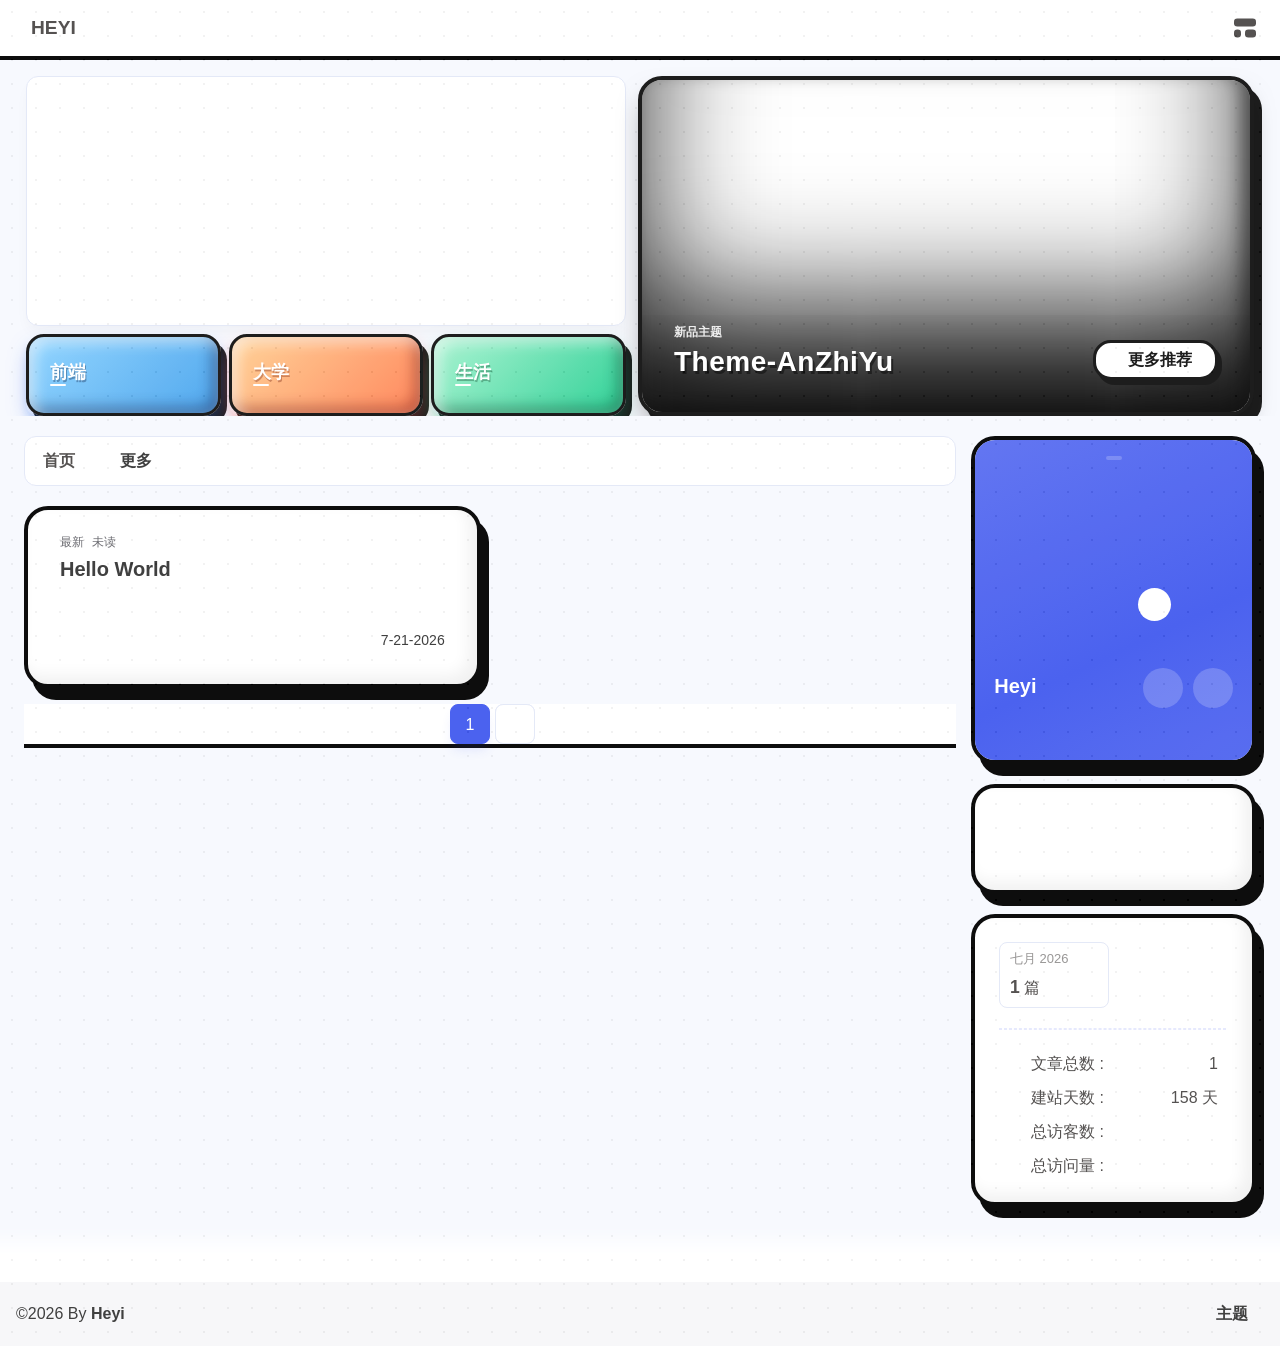
==== commit f55f83c8: "Site updated: 2026-07-22 13:28:49" ====
--- a/index.html
+++ b/index.html
@@ -60,7 +60,7 @@
   isHome: true,
   isHighlightShrink: false,
   isToc: false,
-  postUpdate: '2026-07-22 11:57:36',
+  postUpdate: '2026-07-22 13:28:47',
   postMainColor: '',
 }</script><noscript><style type="text/css">
   #nav {
--- a/css/custom.css
+++ b/css/custom.css
@@ -71,144 +71,171 @@
     text-transform: uppercase;
 }
 
-/* 2. 左上角巨幅“随便逛逛”大横幅魔改 (图中蓝色区域) */
-bbTimeList, .banner-cozy, .home_top_banner {
-    background: #4361ee !important; /* 极其纯正、高饱和度的多巴胺电光蓝 */
-    border: 4px solid #000000 !important; /* 核心：厚重的正黑色边框 */
-    border-radius: 28px !important; /* 标志性的黏土大圆角 */
-    
-    /* 核心：完美的内发光与重外阴影叠加，打造橡皮泥充气凸起感 */
-    box-shadow: 
-        inset -8px -8px 16px rgba(0, 0, 0, 0.15), 
-        inset 8px 8px 16px rgba(255, 255, 255, 0.4),
-        8px 12px 0px #000000 !important; 
-    
-    transition: all 0.25s cubic-bezier(0.175, 0.885, 0.32, 1.275) !important;
-}
-bbTimeList:hover {
-    transform: translate(3px, 3px) !important;
-    box-shadow: 
-        inset -4px -4px 8px rgba(0, 0, 0, 0.2), 
-        inset 4px 4px 8px rgba(255, 255, 255, 0.4),
-        4px 5px 0px #000000 !important;
-}
-
-/* 3. 巨幅横幅内部的文字与箭头全加粗 */
-bbTimeList .tags-group-all, #bbTimeList a, #bbTimeList .banner-title {
-    font-weight: 900 !important;
-    color: #ffffff !important;
-    text-shadow: 2px 2px 0px #000000 !important; /* 文字加黑边描边 */
-}
-
-/* 4. “前端 / 大学 / 生活”三大分类小胶囊 (图中红绿蓝横条) */
-.category-bar-item, .home-category-bar .item {
-    font-weight: 900 !important; /* 字体强制加粗 */
-    border: 3px solid #000000 !important; /* 纯黑包边 */
-    border-radius: 16px !important;
-    box-shadow: 4px 5px 0px #000000 !important; /* 趣味波普硬阴影 */
-    transition: all 0.15s ease !important;
-}
-/* 分类胶囊悬停被按压效果 */
-.category-bar-item:hover, .home-category-bar .item:hover {
-    transform: translate(2px, 2px) !important;
-    box-shadow: 1px 2px 0px #000000 !important;
-}
-
-/* 5. 右侧“Theme-AnZhiYu”大图推荐卡片魔改 (图中右侧暗色大图) */
-.top_group_item, .banner-post-card, .aside-list-item {
-    border: 4px solid #000000 !important;
-    border-radius: 28px !important;
-    overflow: hidden !important; /* 防止内部图片溢出切断圆角 */
-    box-shadow: 8px 12px 0px #000000 !important;
-    transition: all 0.25s cubic-bezier(0.175, 0.885, 0.32, 1.275) !important;
-}
-.top_group_item:hover {
-    transform: translate(3px, 3px) !important;
-    box-shadow: 4px 5px 0px #000000 !important;
-}
-
-/* 6. 右下角头像卡片顶部的“吃饱了才有力气干活”小气泡气泡提示 */
-.author-status-box, .status-bar {
-    background: #ff006e !important; /* 极其亮眼的芭比高光粉 */
-    border: 3px solid #000000 !important;
-    border-radius: 12px !important;
-    font-weight: 900 !important;
-    color: #ffffff !important;
-    box-shadow: 3px 4px 0px #000000 !important;
-}
-
-
 /* ==========================================================================
-   UI UX Pro Max - 分类栏专用波普黏土风魔改
+   Home Top – Educational Platform Claymorphism
+   目标元素（来自 themes/anzhiyu/layout/includes/top/top.pug）:
+     .categoryItem > a.categoryButton.blue|red|green
+     .topGroup .todayCard（新品主题大图卡）
+     #aside-content .author-info__sayhi（右下角小问候气泡）
    ========================================================================== */
 
-
-/* 1. 顶部全局导航栏与字体加粗 */
-#nav {
-    border-bottom: 4px solid #000000 !important;
-    background: #ffffff !important;
-}
-#nav .site-name, #nav .menu_item_share a, #nav #toggle-menu {
-    font-weight: 900 !important; /* 极粗字体 */
-    color: #000000 !important;
-    text-transform: uppercase;
-}
-
-
-/* 1. 全局重塑分类栏容器，让其背景与卡片产生完美层次 */
-#category-bar {
-    padding: 10px !important;
-    background: transparent !important;
-}
-
-/* 2. 深度重构“前端、大学、生活”这三个图形卡片 */
-#category-bar .category-bar-item {
-    font-weight: 900 !important;          /* 1. 字体强制使用波普最粗体 */
-    font-size: 1.05rem !important;        /* 2. 略微放大字号，增加视觉冲击力 */
-    border: 3.5px solid #000000 !important; /* 3. 核心：标志性的纯黑粗描边 */
-    border-radius: 16px !important;       /* 4. 黏土风标志性大圆角 */
-    padding: 10px 24px !important;       /* 5. 增大内边距，让卡片看起来更饱满Q弹 */
-    margin: 0 8px !important;            /* 6. 让三个小卡片互不拥挤 */
-    
-    /* 7. 核心：利用复合双阴影。内部白发光+外部硬黑斜阴影，模拟立体黏土块 */
-    box-shadow: 
-        inset -4px -4px 8px rgba(0, 0, 0, 0.15), 
-        inset 4px 4px 8px rgba(255, 255, 255, 0.35),
-        6px 8px 0px #000000 !important;
-        
-    /* 8. 引入玩乐属性的物理弹性震颤动效 */
-    transition: all 0.2s cubic-bezier(0.175, 0.885, 0.32, 1.275) !important;
-}
-
-/* 3. 为三个卡片注入“高饱和度活力色彩” (Vibrant, Engaging Colors) */
-/* 前端卡片 - 激进电光蓝 */
-#category-bar .category-bar-item:nth-child(1) {
-    background: #00b4d8 !important;
-    color: #ffffff !important;
-}
-/* 大学卡片 - 多巴胺落日橙 */
-#category-bar .category-bar-item:nth-child(2) {
-    background: #ff7096 !important; /* 调整为更甜美的黏土多巴胺粉红 */
-    color: #ffffff !important;
-}
-/* 生活卡片 - 活力薄荷绿 */
-#category-bar .category-bar-item:nth-child(3) {
-    background: #06d6a0 !important;
-    color: #ffffff !important;
-}
-
-/* 4. 模拟物理被真实“向下按压”的悬停与点击回弹效果 */
-#category-bar .category-bar-item:hover {
-    transform: translate(3px, 4px) !important; /* 悬停时往右下方位移 */
-    /* 阴影随高度变矮而急剧收缩变窄，完美复刻橡皮泥物理质感 */
-    box-shadow: 
-        inset -2px -2px 4px rgba(0, 0, 0, 0.2), 
-        inset 2px 2px 4px rgba(255, 255, 255, 0.3),
-        2px 3px 0px #000000 !important;
-}
-
-/* 5. 补充细节：强行加粗卡片内的文字描边，彻底消除廉价网页感 */
-#category-bar .category-bar-item a {
-    color: inherit !important;
-    text-shadow: 1.5px 1.5px 0px #000000 !important; /* 文字自带一圈黑影 */
-}
+/* 容器不裁外阴影，避免厚边裸露出去 */
+.categoryItem { overflow: visible !important; }
+.topGroup     { overflow: visible !important; }
+#aside-content > .card-widget.card-info {
+  /* 主卡片用 hidden 把 ::before 蓝色裁进圆角，同时不影响 box-shadow */
+  overflow: hidden !important;
+}
+/* 原本是为了外阴影不裁才加的 visible，现在不需要了。
+   如果后续发现 sayhi 气泡需要保持可见，可改在它本身加 position: relative 、z-index 提高。 */
+
+/* ---------- 三大学习方向彩色卡：黏土 + 鲜艳渐变 ---------- */
+
+/* 前端（编程蓝）：天空 → 深海 */
+a.categoryButton.blue {
+  background: linear-gradient(135deg,
+    #8ed4ff 0%, #4fa8ef 45%, #2563eb 100%) !important;
+  background-size: 200% 200% !important;
+  border: 3px solid #111 !important;
+  border-radius: 18px !important;
+  color: #fff !important;
+  text-shadow: 1px 2px 0 rgba(0, 20, 60, 0.35) !important;
+  box-shadow:
+    inset 6px 6px 14px rgba(255, 255, 255, 0.55),
+    inset -6px -6px 14px rgba(10, 30, 80, 0.45),
+    0 10px 22px -6px rgba(37, 99, 235, 0.55),
+    6px 8px 0 #111 !important;
+  transition: transform .25s cubic-bezier(.34,1.56,.64,1),
+              box-shadow .25s cubic-bezier(.34,1.56,.64,1) !important;
+}
+a.categoryButton.blue:hover {
+  transform: translate(2px, 4px) !important;
+  box-shadow:
+    inset 4px 4px 10px rgba(255, 255, 255, 0.5),
+    inset -4px -4px 10px rgba(10, 30, 80, 0.4),
+    0 6px 14px -4px rgba(37, 99, 235, 0.5),
+    3px 4px 0 #111 !important;
+}
+
+/* 大学（番茄橙）：蜜桃 → 火焰 */
+a.categoryButton.red {
+  background: linear-gradient(135deg,
+    #ffd194 0%, #ff8a5c 45%, #ef4444 100%) !important;
+  background-size: 200% 200% !important;
+  border: 3px solid #111 !important;
+  border-radius: 18px !important;
+  color: #fff !important;
+  text-shadow: 1px 2px 0 rgba(110, 20, 0, 0.35) !important;
+  box-shadow:
+    inset 6px 6px 14px rgba(255, 255, 255, 0.55),
+    inset -6px -6px 14px rgba(120, 20, 10, 0.45),
+    0 10px 22px -6px rgba(239, 68, 68, 0.55),
+    6px 8px 0 #111 !important;
+  transition: transform .25s cubic-bezier(.34,1.56,.64,1),
+              box-shadow .25s cubic-bezier(.34,1.56,.64,1) !important;
+}
+a.categoryButton.red:hover {
+  transform: translate(2px, 4px) !important;
+  box-shadow:
+    inset 4px 4px 10px rgba(255, 255, 255, 0.5),
+    inset -4px -4px 10px rgba(120, 20, 10, 0.4),
+    0 6px 14px -4px rgba(239, 68, 68, 0.5),
+    3px 4px 0 #111 !important;
+}
+
+/* 生活（薄荷绿）：薄荷 → 森林 */
+a.categoryButton.green {
+  background: linear-gradient(135deg,
+    #a7f3d0 0%, #34d399 45%, #059669 100%) !important;
+  background-size: 200% 200% !important;
+  border: 3px solid #111 !important;
+  border-radius: 18px !important;
+  color: #fff !important;
+  text-shadow: 1px 2px 0 rgba(0, 60, 30, 0.35) !important;
+  box-shadow:
+    inset 6px 6px 14px rgba(255, 255, 255, 0.55),
+    inset -6px -6px 14px rgba(5, 70, 45, 0.45),
+    0 10px 22px -6px rgba(5, 150, 105, 0.55),
+    6px 8px 0 #111 !important;
+  transition: transform .25s cubic-bezier(.34,1.56,.64,1),
+              box-shadow .25s cubic-bezier(.34,1.56,.64,1) !important;
+}
+a.categoryButton.green:hover {
+  transform: translate(2px, 4px) !important;
+  box-shadow:
+    inset 4px 4px 10px rgba(255, 255, 255, 0.5),
+    inset -4px -4px 10px rgba(5, 70, 45, 0.4),
+    0 6px 14px -4px rgba(5, 150, 105, 0.5),
+    3px 4px 0 #111 !important;
+}
+
+/* 暗色模式：高光降一档，避免过曝 */
+[data-theme="dark"] a.categoryButton.blue,
+[data-theme="dark"] a.categoryButton.red,
+[data-theme="dark"] a.categoryButton.green {
+  box-shadow:
+    inset 6px 6px 14px rgba(255, 255, 255, 0.25),
+    inset -6px -6px 14px rgba(0, 0, 0, 0.55),
+    0 10px 22px -6px rgba(0, 0, 0, 0.7),
+    6px 8px 0 #000 !important;
+}
+
+/* 分类卡上的大图标：放大、加柔光、更“教学插画” */
+a.categoryButton svg, a.categoryButton i {
+  font-size: 6rem !important;
+  opacity: .25 !important;
+  filter: blur(1px) drop-shadow(0 4px 6px rgba(0,0,0,.25)) !important;
+  transform: rotate(15deg) scale(1) !important;
+}
+.categoryItem:hover svg, .categoryItem:hover i {
+  opacity: .55 !important;
+  filter: blur(0) drop-shadow(0 6px 10px rgba(0,0,0,.3)) !important;
+  transform: rotate(8deg) scale(1.08) !important;
+}
+
+/* ---------- 右侧 Theme-AnZhiYu 大图卡：暗色黏土 ---------- */
+.topGroup .todayCard {
+  border: 4px solid #111 !important;
+  border-radius: 24px !important;
+  overflow: hidden !important;
+  box-shadow:
+    inset 8px 8px 18px rgba(255, 255, 255, 0.10),
+    inset -8px -8px 18px rgba(0, 0, 0, 0.55),
+    0 14px 28px -10px rgba(0, 0, 0, 0.55),
+    8px 10px 0 #111 !important;
+  transition: transform .3s cubic-bezier(.34,1.56,.64,1),
+              box-shadow .3s cubic-bezier(.34,1.56,.64,1) !important;
+}
+.topGroup .todayCard:hover {
+  transform: translate(3px, 5px) !important;
+  box-shadow:
+    inset 4px 4px 10px rgba(255, 255, 255, 0.10),
+    inset -4px -4px 10px rgba(0, 0, 0, 0.55),
+    0 8px 18px -8px rgba(0, 0, 0, 0.55),
+    4px 5px 0 #111 !important;
+}
+.topGroup .todayCard .todayCard-cover { border-radius: 0 !important; }
+.topGroup .todayCard .todayCard-title {
+  font-weight: 900 !important;
+  letter-spacing: .5px !important;
+  text-shadow: 2px 3px 0 rgba(0, 0, 0, .55) !important;
+}
+.topGroup .todayCard .todayCard-tips {
+  font-weight: 700 !important;
+  opacity: .9 !important;
+}
+
+/* Banner 上的“更多推荐”按钮：白底厚黑边 */
+.topGroup .banner-button {
+  background: #fff !important;
+  color: #111 !important;
+  border: 3px solid #111 !important;
+  border-radius: 18px !important;
+  font-weight: 800 !important;
+  box-shadow: 4px 5px 0 #111 !important;
+  transition: transform .15s ease, box-shadow .15s ease !important;
+}
+.topGroup .banner-button:hover {
+  transform: translate(2px, 3px) !important;
+  box-shadow: 1px 2px 0 #111 !important;
+}
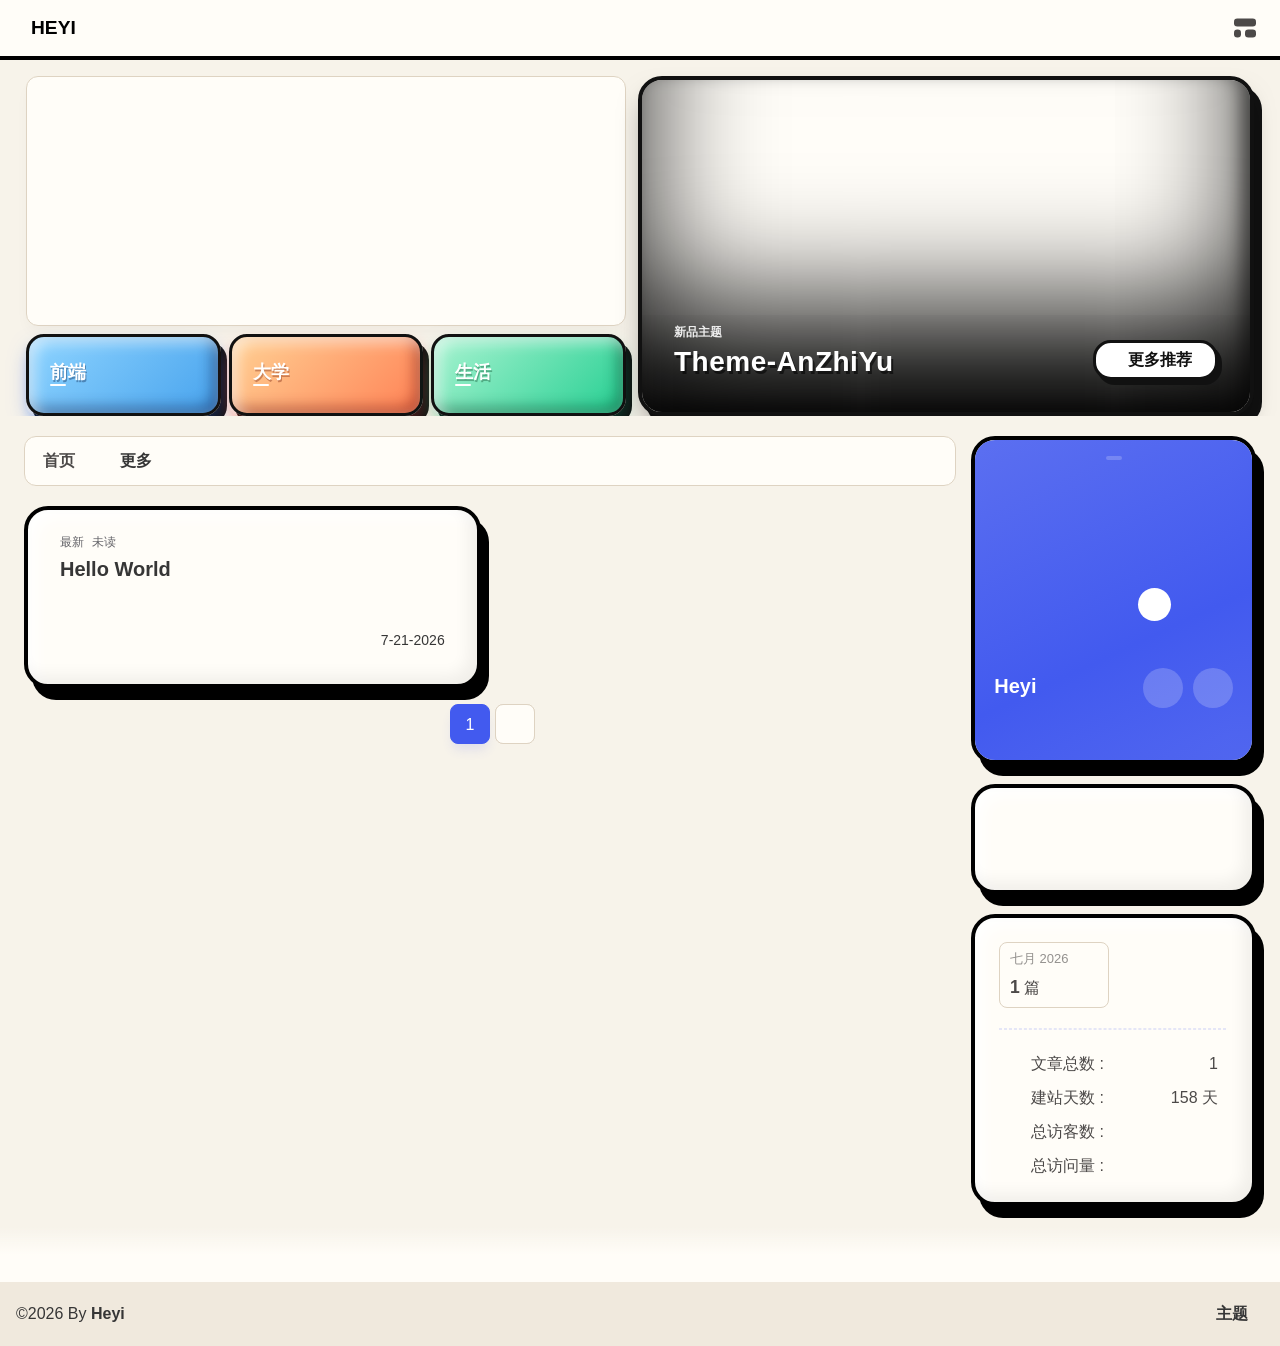
==== commit e8b0b849: "Site updated: 2026-07-22 13:49:41" ====
--- a/index.html
+++ b/index.html
@@ -1,4 +1,4 @@
-<!DOCTYPE html><html lang="zh-CN" data-theme="light"><head><meta charset="UTF-8"><meta http-equiv="X-UA-Compatible" content="IE=edge"><meta name="viewport" content="width=device-width, initial-scale=1.0, user-scalable=no"><title>HEYI</title><meta name="author" content="Heyi"><meta name="copyright" content="Heyi"><meta name="format-detection" content="telephone=no"><meta name="theme-color" content="#f7f9fe"><meta name="mobile-web-app-capable" content="yes"><meta name="apple-touch-fullscreen" content="yes"><meta name="apple-mobile-web-app-title" content="HEYI"><meta name="application-name" content="HEYI"><meta name="apple-mobile-web-app-capable" content="yes"><meta name="apple-mobile-web-app-status-bar-style" content="#f7f9fe"><meta property="og:type" content="website"><meta property="og:title" content="HEYI"><meta property="og:url" content="https://heyi-hhhhy.github.io/index.html"><meta property="og:site_name" content="HEYI"><meta property="og:description"><meta property="og:locale" content="zh-CN"><meta property="og:image" content="https://heyi-hhhhy.github.io/img/heyi.jpg"><meta property="article:author" content="Heyi"><meta property="article:tag"><meta name="twitter:card" content="summary"><meta name="twitter:image" content="https://heyi-hhhhy.github.io/img/heyi.jpg"><meta name="description"><link rel="shortcut icon" href="/favicon.ico"><link rel="canonical" href="https://heyi-hhhhy.github.io/"><link rel="preconnect" href="//cdn.cbd.int"/><link rel="preconnect" href="//busuanzi.ibruce.info"/><meta name="google-site-verification" content="xxx"/><meta name="baidu-site-verification" content="code-xxx"/><meta name="msvalidate.01" content="xxx"/><link rel="stylesheet" href="/css/index.css"><link rel="stylesheet" href="https://cdn.cbd.int/node-snackbar@0.1.16/dist/snackbar.min.css" media="print" onload="this.media='all'"><link rel="stylesheet" href="https://cdn.cbd.int/@fancyapps/ui@6.1.6/dist/fancybox/fancybox.css" media="print" onload="this.media='all'"><script>const GLOBAL_CONFIG = {
+<!DOCTYPE html><html lang="zh-CN" data-theme="light"><head><meta charset="UTF-8"><meta http-equiv="X-UA-Compatible" content="IE=edge"><meta name="viewport" content="width=device-width, initial-scale=1.0, user-scalable=no"><title>HEYI</title><meta name="author" content="Heyi"><meta name="copyright" content="Heyi"><meta name="format-detection" content="telephone=no"><meta name="theme-color" content="#f7f3ea"><meta name="mobile-web-app-capable" content="yes"><meta name="apple-touch-fullscreen" content="yes"><meta name="apple-mobile-web-app-title" content="HEYI"><meta name="application-name" content="HEYI"><meta name="apple-mobile-web-app-capable" content="yes"><meta name="apple-mobile-web-app-status-bar-style" content="#f7f3ea"><meta property="og:type" content="website"><meta property="og:title" content="HEYI"><meta property="og:url" content="https://heyi-hhhhy.github.io/index.html"><meta property="og:site_name" content="HEYI"><meta property="og:description"><meta property="og:locale" content="zh-CN"><meta property="og:image" content="https://heyi-hhhhy.github.io/img/heyi.jpg"><meta property="article:author" content="Heyi"><meta property="article:tag"><meta name="twitter:card" content="summary"><meta name="twitter:image" content="https://heyi-hhhhy.github.io/img/heyi.jpg"><meta name="description"><link rel="shortcut icon" href="/favicon.ico"><link rel="canonical" href="https://heyi-hhhhy.github.io/"><link rel="preconnect" href="//cdn.cbd.int"/><link rel="preconnect" href="//busuanzi.ibruce.info"/><meta name="google-site-verification" content="xxx"/><meta name="baidu-site-verification" content="code-xxx"/><meta name="msvalidate.01" content="xxx"/><link rel="stylesheet" href="/css/index.css"><link rel="stylesheet" href="https://cdn.cbd.int/node-snackbar@0.1.16/dist/snackbar.min.css" media="print" onload="this.media='all'"><link rel="stylesheet" href="https://cdn.cbd.int/@fancyapps/ui@6.1.6/dist/fancybox/fancybox.css" media="print" onload="this.media='all'"><script>const GLOBAL_CONFIG = {
   linkPageTop: undefined,
   peoplecanvas: {"enable":true,"img":"https://upload-bbs.miyoushe.com/upload/2024/07/27/125766904/ba62475f396df9de3316a08ed9e65d86_5680958632268053399..png"},
   postHeadAiDescription: {"enable":true,"gptName":"AnZhiYu","mode":"local","switchBtn":false,"btnLink":"https://afdian.net/item/886a79d4db6711eda42a52540025c377","randomNum":3,"basicWordCount":1000,"key":"xxxx","Referer":"https://xx.xx/"},
@@ -60,7 +60,7 @@
   isHome: true,
   isHighlightShrink: false,
   isToc: false,
-  postUpdate: '2026-07-22 13:28:47',
+  postUpdate: '2026-07-22 13:49:39',
   postMainColor: '',
 }</script><noscript><style type="text/css">
   #nav {
@@ -147,7 +147,7 @@
       win.activateLightMode = () => {
         document.documentElement.setAttribute('data-theme', 'light')
         if (document.querySelector('meta[name="theme-color"]') !== null) {
-          document.querySelector('meta[name="theme-color"]').setAttribute('content', '#f7f9fe')
+          document.querySelector('meta[name="theme-color"]').setAttribute('content', '#f7f3ea')
         }
       }
       const t = saveToLocal.get('theme')
--- a/css/custom.css
+++ b/css/custom.css
@@ -1,6 +1,15 @@
+/* Warm off-white palette for light mode; dark mode keeps the theme defaults. */
+[data-theme=light] {
+    --global-bg: #f7f3ea;
+    --anzhiyu-background: #f7f3ea;
+    --anzhiyu-secondbg: #f0e9dd;
+    --anzhiyu-card-bg: #fffdf8;
+    --anzhiyu-card-border: #ded3c2;
+}
+
 /* 将首页文章卡片、侧边栏卡片全部升级为黏土拟态风 */
 .recent-post-item, #aside-content .card-widget {
-    background: #ffffff !important;
+    background: var(--anzhiyu-card-bg) !important;
     border-radius: 24px !important; /* 增大圆角，符合玩乐、治愈的主题 */
     border: 4px solid #000000 !important; /* 粗边框，增加插画卡通感 */
     
@@ -48,11 +57,11 @@
     border: 2px solid #000000 !important;
 }
 
-body {
-    background-color: #f4f7f6 !important; /* 浅柔和灰绿，让亮色的卡片和按钮更跳跃 */
-    background-image: radial-gradient(#000000 1px, transparent 0) !important; /* 添加复古波点背景，增加玩乐氛围 */
+[data-theme=light] body {
+    background-color: var(--anzhiyu-background) !important;
+    background-image: radial-gradient(rgba(72, 58, 40, 0.12) 1px, transparent 1px) !important;
     background-size: 24px 24px !important;
-    opacity: 0.95;
+    opacity: 1;
 }
 
 
@@ -61,11 +70,11 @@
    ========================================================================== */
 
 /* 1. 顶部全局导航栏与字体加粗 */
-nav {
+#nav {
     border-bottom: 4px solid #000000 !important;
-    background: #ffffff !important;
-}
-nav .site-name, #nav .menu_item_share a, #nav #toggle-menu {
+    background: var(--anzhiyu-card-bg) !important;
+}
+#nav #site-name, #nav .menu_item_share a, #nav #toggle-menu {
     font-weight: 900 !important; /* 极粗字体 */
     color: #000000 !important;
     text-transform: uppercase;
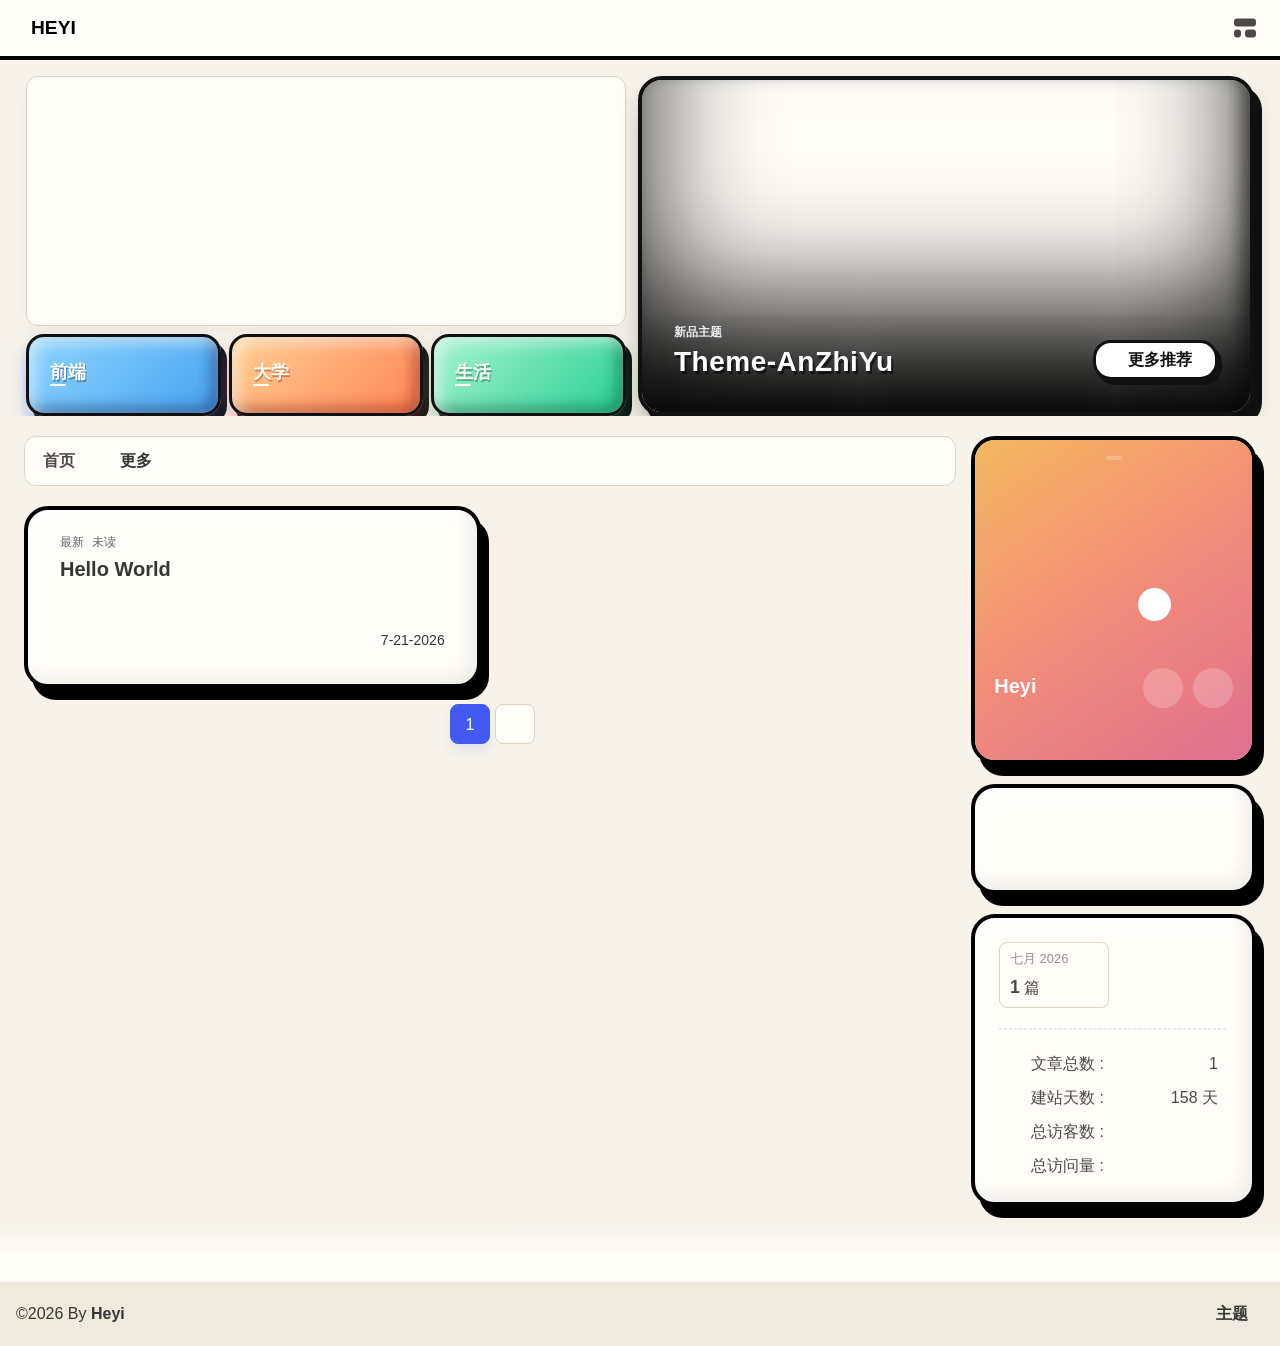
==== commit 3e897346: "Site updated: 2026-07-22 16:06:43" ====
--- a/index.html
+++ b/index.html
@@ -60,7 +60,7 @@
   isHome: true,
   isHighlightShrink: false,
   isToc: false,
-  postUpdate: '2026-07-22 13:49:39',
+  postUpdate: '2026-07-22 16:06:41',
   postMainColor: '',
 }</script><noscript><style type="text/css">
   #nav {
--- a/css/custom.css
+++ b/css/custom.css
@@ -248,3 +248,14 @@
   transform: translate(2px, 3px) !important;
   box-shadow: 1px 2px 0 #111 !important;
 }
+
+[data-theme="light"] #aside-content > .card-widget.card-info::before {
+  background: linear-gradient(
+    145deg,
+    #f4b860 0%,
+    #f28c78 50%,
+    #df6f91 100%
+  );
+  background-size: 100% 100%;
+  animation: none;
+}
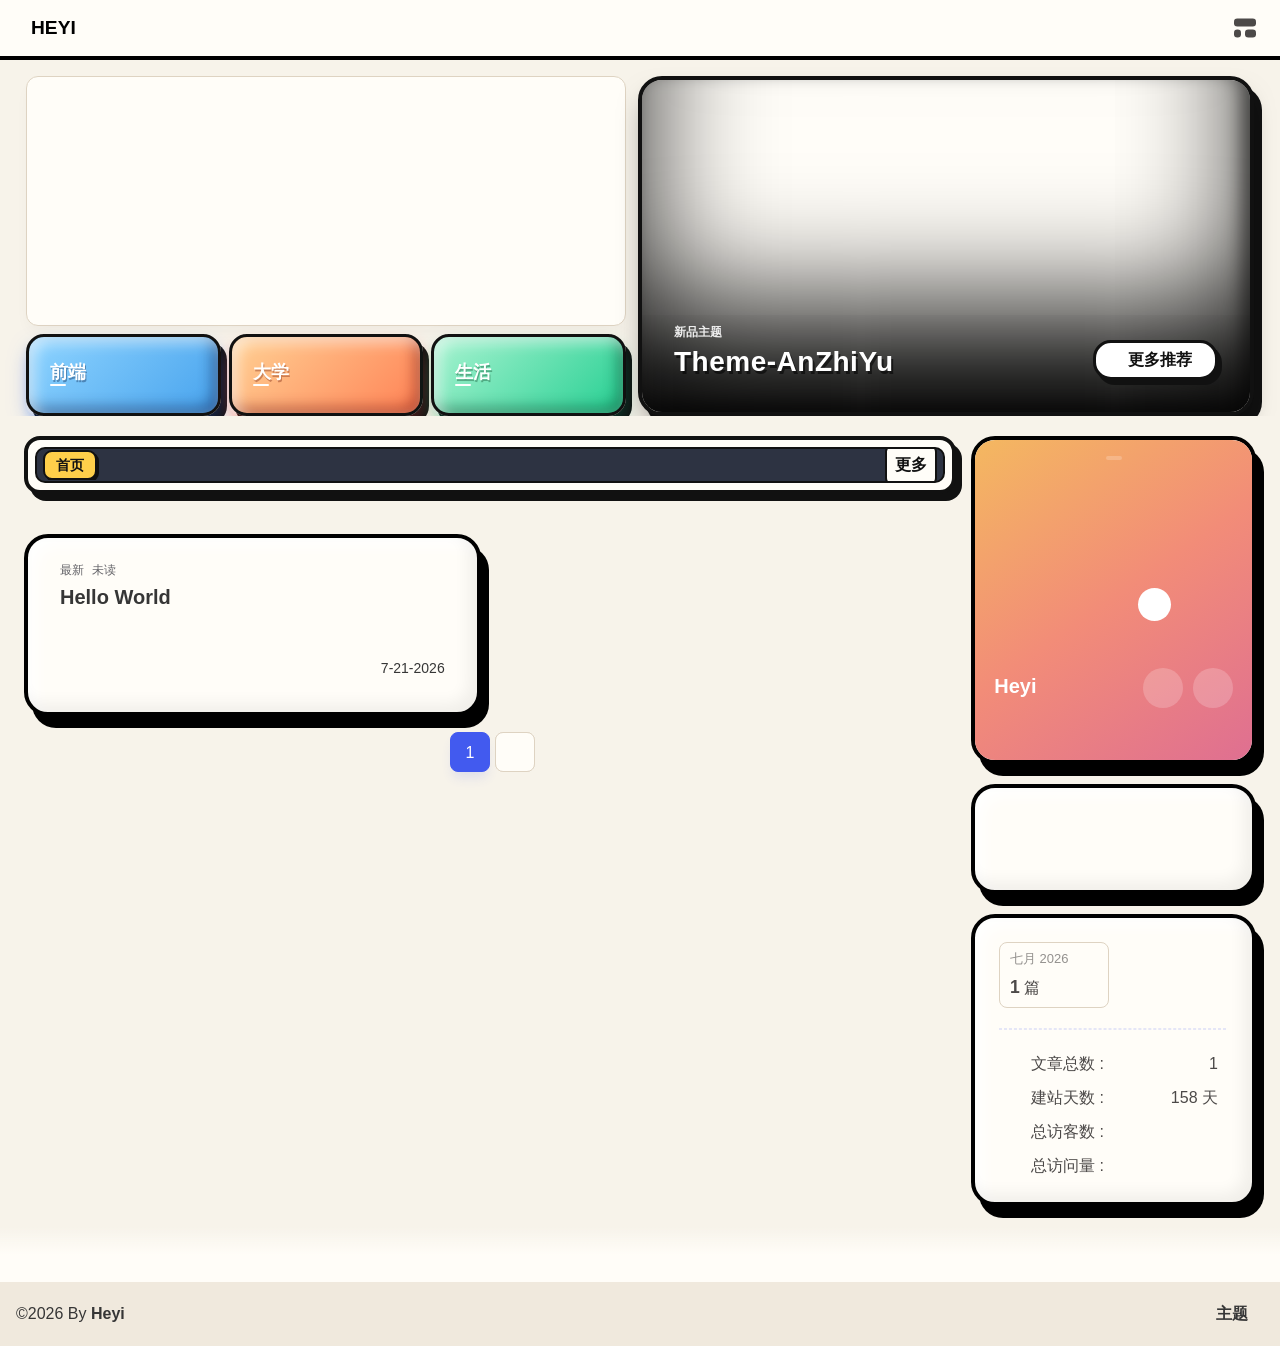
==== commit 8bc48d56: "Site updated: 2026-07-22 17:13:48" ====
--- a/index.html
+++ b/index.html
@@ -60,7 +60,7 @@
   isHome: true,
   isHighlightShrink: false,
   isToc: false,
-  postUpdate: '2026-07-22 16:06:41',
+  postUpdate: '2026-07-22 17:13:47',
   postMainColor: '',
 }</script><noscript><style type="text/css">
   #nav {
--- a/css/custom.css
+++ b/css/custom.css
@@ -259,3 +259,115 @@
   background-size: 100% 100%;
   animation: none;
 }
+
+/* 分类导航：暖白黏土外壳 */
+#categoryBar {
+  margin-bottom: 20px;
+}
+
+#category-bar.category-bar {
+  height: 58px;
+  padding: 7px;
+  overflow: hidden;
+  background: var(--anzhiyu-card-bg) !important;
+  border: 4px solid #111 !important;
+  border-radius: 16px;
+  box-shadow: 6px 7px 0 #111 !important;
+  transition: transform 0.2s ease, box-shadow 0.2s ease;
+}
+
+#category-bar.category-bar:hover {
+  transform: translate(2px, 2px);
+  border: 4px solid #111 !important;
+  box-shadow: 3px 4px 0 #111 !important;
+}
+
+/* 深色分类轨道 */
+#category-bar #catalog-bar {
+  width: 100%;
+  height: 100%;
+  margin: 0;
+  padding: 4px 6px;
+  overflow: hidden;
+  background: #2d3342;
+  border: 2px solid #111;
+  border-radius: 10px;
+}
+
+/* 可横向滚动的分类列表 */
+#categoryBar #catalog-list {
+  flex: 1;
+  min-width: 0;
+  gap: 6px;
+  overflow-x: auto;
+  scroll-behavior: smooth;
+  scrollbar-width: none;
+}
+
+/* 普通分类胶囊 */
+#categoryBar .catalog-list-item a {
+  height: 30px;
+  margin: 0;
+  padding: 0 11px;
+  color: #111;
+  background: #b8f5c5;
+  border: 2px solid #111;
+  border-radius: 9px;
+  box-shadow: 2px 2px 0 #111;
+  font-size: 14px;
+  font-weight: 800;
+  letter-spacing: 0;
+}
+
+/* 首页及当前分类 */
+#categoryBar .catalog-list-item:first-child a,
+#categoryBar .catalog-list-item.select a,
+#categoryBar .catalog-list-item.selected a {
+  color: #111;
+  background: #ffcf4a;
+}
+
+/* 胶囊按压反馈 */
+#categoryBar .catalog-list-item a:hover {
+  color: #111;
+  background: #7ee0c3;
+  transform: translate(1px, 1px);
+  box-shadow: 1px 1px 0 #111;
+}
+
+/* 箭头和更多 */
+#categoryBar .category-bar-next {
+  min-width: 30px;
+  height: 30px;
+  margin-left: 8px;
+  align-items: center;
+  justify-content: center;
+  color: #fff;
+  cursor: pointer;
+}
+
+#categoryBar a.catalog-more {
+  margin-left: 8px;
+  padding: 3px 8px;
+  color: #111;
+  background: #fffdf8;
+  border: 2px solid #111;
+  border-radius: 8px;
+  font-weight: 800;
+}
+
+@media screen and (max-width: 768px) {
+  #category-bar.category-bar {
+    height: 54px;
+    padding: 6px;
+    border-width: 3px !important;
+    border-radius: 12px;
+    box-shadow: 4px 5px 0 #111 !important;
+  }
+
+  #categoryBar .catalog-list-item a {
+    height: 28px;
+    padding: 0 9px;
+    font-size: 13px;
+  }
+}
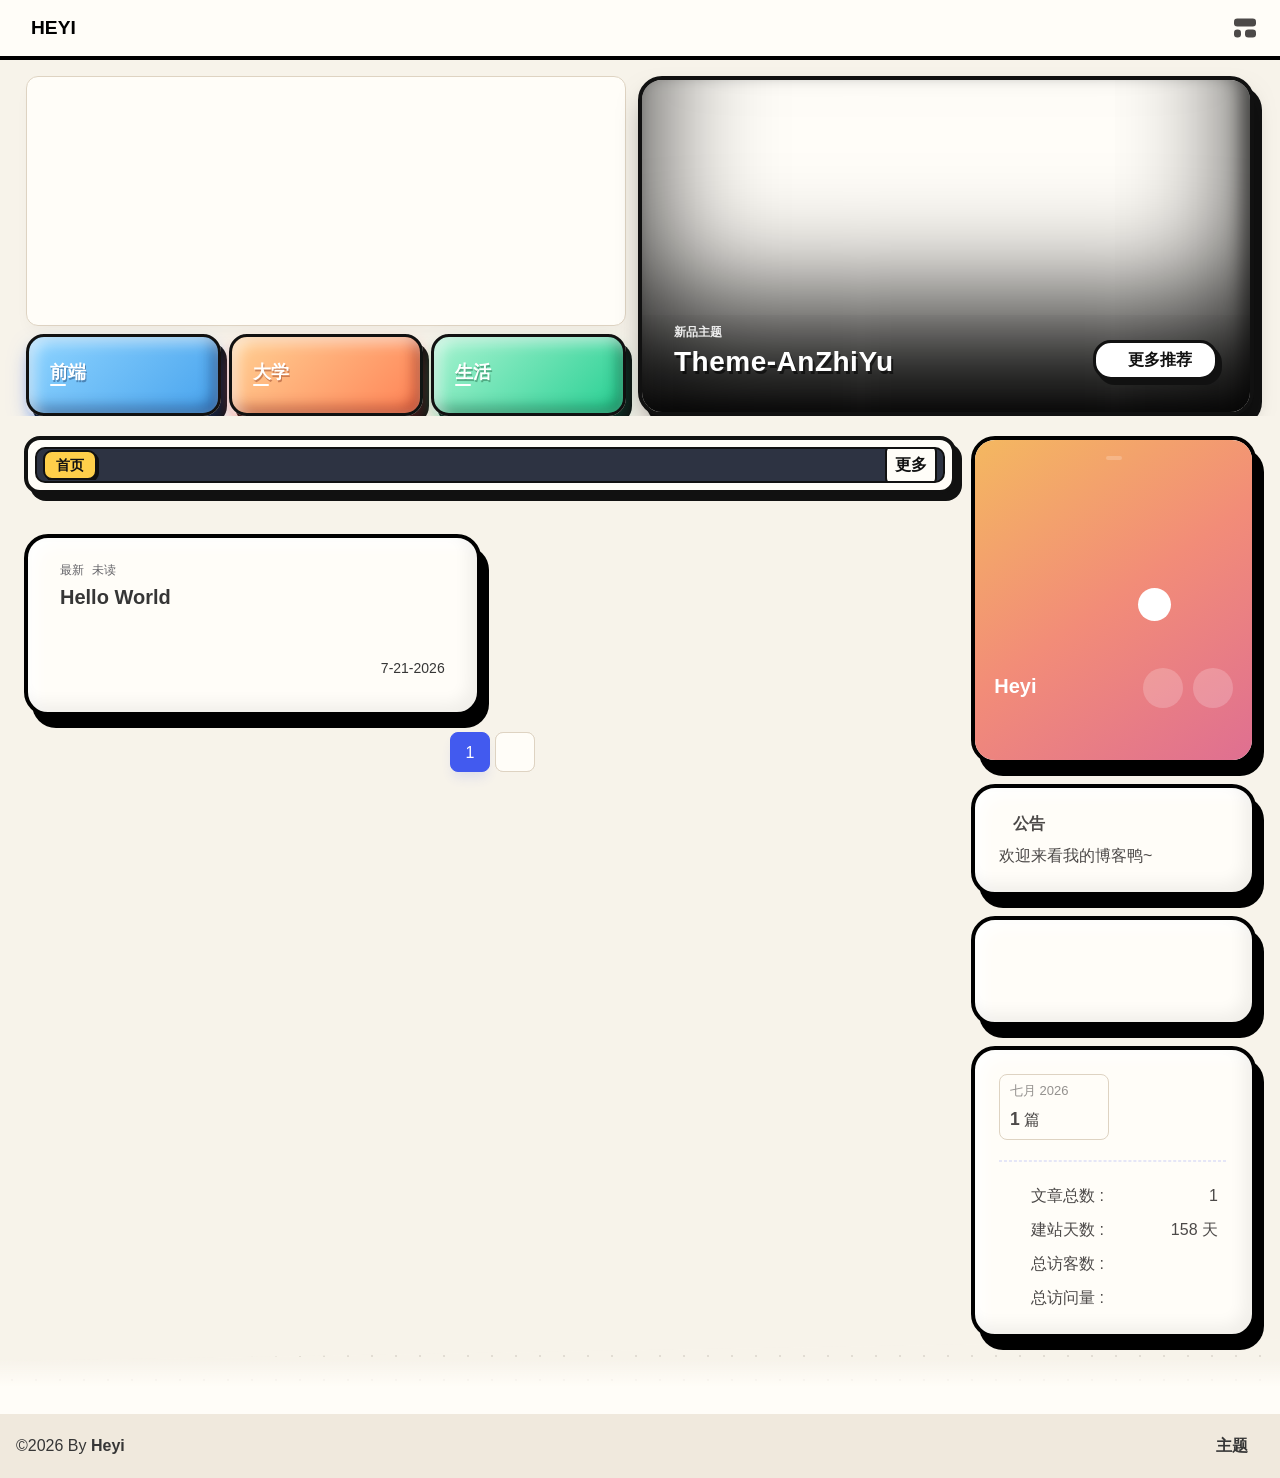
==== commit 1ae5b511: "Site updated: 2026-07-24 11:31:12" ====
--- a/index.html
+++ b/index.html
@@ -1,4 +1,4 @@
-<!DOCTYPE html><html lang="zh-CN" data-theme="light"><head><meta charset="UTF-8"><meta http-equiv="X-UA-Compatible" content="IE=edge"><meta name="viewport" content="width=device-width, initial-scale=1.0, user-scalable=no"><title>HEYI</title><meta name="author" content="Heyi"><meta name="copyright" content="Heyi"><meta name="format-detection" content="telephone=no"><meta name="theme-color" content="#f7f3ea"><meta name="mobile-web-app-capable" content="yes"><meta name="apple-touch-fullscreen" content="yes"><meta name="apple-mobile-web-app-title" content="HEYI"><meta name="application-name" content="HEYI"><meta name="apple-mobile-web-app-capable" content="yes"><meta name="apple-mobile-web-app-status-bar-style" content="#f7f3ea"><meta property="og:type" content="website"><meta property="og:title" content="HEYI"><meta property="og:url" content="https://heyi-hhhhy.github.io/index.html"><meta property="og:site_name" content="HEYI"><meta property="og:description"><meta property="og:locale" content="zh-CN"><meta property="og:image" content="https://heyi-hhhhy.github.io/img/heyi.jpg"><meta property="article:author" content="Heyi"><meta property="article:tag"><meta name="twitter:card" content="summary"><meta name="twitter:image" content="https://heyi-hhhhy.github.io/img/heyi.jpg"><meta name="description"><link rel="shortcut icon" href="/favicon.ico"><link rel="canonical" href="https://heyi-hhhhy.github.io/"><link rel="preconnect" href="//cdn.cbd.int"/><link rel="preconnect" href="//busuanzi.ibruce.info"/><meta name="google-site-verification" content="xxx"/><meta name="baidu-site-verification" content="code-xxx"/><meta name="msvalidate.01" content="xxx"/><link rel="stylesheet" href="/css/index.css"><link rel="stylesheet" href="https://cdn.cbd.int/node-snackbar@0.1.16/dist/snackbar.min.css" media="print" onload="this.media='all'"><link rel="stylesheet" href="https://cdn.cbd.int/@fancyapps/ui@6.1.6/dist/fancybox/fancybox.css" media="print" onload="this.media='all'"><script>const GLOBAL_CONFIG = {
+<!DOCTYPE html><html lang="zh-CN" data-theme="light"><head><meta charset="UTF-8"><meta http-equiv="X-UA-Compatible" content="IE=edge"><meta name="viewport" content="width=device-width, initial-scale=1.0, user-scalable=no"><title>HEYI</title><meta name="author" content="Heyi"><meta name="copyright" content="Heyi"><meta name="format-detection" content="telephone=no"><meta name="theme-color" content="#f7f9fe"><meta name="mobile-web-app-capable" content="yes"><meta name="apple-touch-fullscreen" content="yes"><meta name="apple-mobile-web-app-title" content="HEYI"><meta name="application-name" content="HEYI"><meta name="apple-mobile-web-app-capable" content="yes"><meta name="apple-mobile-web-app-status-bar-style" content="#f7f9fe"><meta property="og:type" content="website"><meta property="og:title" content="HEYI"><meta property="og:url" content="https://heyi-hhhhy.github.io/index.html"><meta property="og:site_name" content="HEYI"><meta property="og:description"><meta property="og:locale" content="zh-CN"><meta property="og:image" content="https://heyi-hhhhy.github.io/img/heyi.jpg"><meta property="article:author" content="Heyi"><meta property="article:tag"><meta name="twitter:card" content="summary"><meta name="twitter:image" content="https://heyi-hhhhy.github.io/img/heyi.jpg"><meta name="description"><link rel="shortcut icon" href="/favicon.ico"><link rel="canonical" href="https://heyi-hhhhy.github.io/"><link rel="preconnect" href="//cdn.cbd.int"/><link rel="preconnect" href="//busuanzi.ibruce.info"/><meta name="google-site-verification" content="xxx"/><meta name="baidu-site-verification" content="code-xxx"/><meta name="msvalidate.01" content="xxx"/><link rel="stylesheet" href="/css/index.css"><link rel="stylesheet" href="https://cdn.cbd.int/node-snackbar@0.1.16/dist/snackbar.min.css" media="print" onload="this.media='all'"><link rel="stylesheet" href="https://cdn.cbd.int/@fancyapps/ui@6.1.6/dist/fancybox/fancybox.css" media="print" onload="this.media='all'"><script>const GLOBAL_CONFIG = {
   linkPageTop: undefined,
   peoplecanvas: {"enable":true,"img":"https://upload-bbs.miyoushe.com/upload/2024/07/27/125766904/ba62475f396df9de3316a08ed9e65d86_5680958632268053399..png"},
   postHeadAiDescription: {"enable":true,"gptName":"AnZhiYu","mode":"local","switchBtn":false,"btnLink":"https://afdian.net/item/886a79d4db6711eda42a52540025c377","randomNum":3,"basicWordCount":1000,"key":"xxxx","Referer":"https://xx.xx/"},
@@ -60,7 +60,7 @@
   isHome: true,
   isHighlightShrink: false,
   isToc: false,
-  postUpdate: '2026-07-22 17:13:47',
+  postUpdate: '2026-07-24 11:31:09',
   postMainColor: '',
 }</script><noscript><style type="text/css">
   #nav {
@@ -147,7 +147,7 @@
       win.activateLightMode = () => {
         document.documentElement.setAttribute('data-theme', 'light')
         if (document.querySelector('meta[name="theme-color"]') !== null) {
-          document.querySelector('meta[name="theme-color"]').setAttribute('content', '#f7f3ea')
+          document.querySelector('meta[name="theme-color"]').setAttribute('content', '#f7f9fe')
         }
       }
       const t = saveToLocal.get('theme')
@@ -216,7 +216,7 @@
 Deploy to remote sites1$ hexo deploy
 
 More info: Deployment
-</div></div></div><nav id="pagination"><div class="pagination"><span class="page-number current">1</span><div class="toPageGroup"><input id="toPageText" oninput="value=value.replace(/[^0-9]/g,'')" maxlength="3" onkeyup="this.value=this.value.replace(/[^u4e00-u9fa5w]/g,'')" aria-label="toPage"><a id="toPageButton" onclick="anzhiyu.toPage()"><i class="anzhiyufont anzhiyu-icon-angles-right" style="font-weight: inherit; font-size: 1rem;"></i></a></div></div></nav></div><div class="aside-content" id="aside-content"><div class="card-widget card-info"><div class="card-content"><div class="author-info__sayhi" id="author-info__sayhi" onclick="anzhiyu.changeSayHelloText()"></div><div class="author-info-avatar"><img class="avatar-img" src= "[data-uri]" onerror="this.onerror=null,this.src=&quot;/img/404.jpg&quot;" data-lazy-src="/img/heyi.jpg" onerror="this.onerror=null;this.src='/img/friend_404.gif'" alt="avatar"/><div class="author-status"><img class="g-status" src= "[data-uri]" onerror="this.onerror=null,this.src=&quot;/img/404.jpg&quot;" data-lazy-src="https://bu.dusays.com/2023/08/24/64e6ce9c507bb.png" alt="status"/></div></div><div class="author-info__description"></div><div class="author-info__bottom-group"><a class="author-info__bottom-group-left" href="/"><h1 class="author-info__name">Heyi</h1><div class="author-info__desc"></div></a><div class="card-info-social-icons is-center"><a class="social-icon faa-parent animated-hover" href="https://github.com/heyi-Hhhhy" target="_blank" title="Github"><i class="anzhiyufont anzhiyu-icon-github"></i></a><a class="social-icon faa-parent animated-hover" href="https://space.bilibili.com/517994198" target="_blank" title="BiliBili"><i class="anzhiyufont anzhiyu-icon-bilibili"></i></a></div></div></div></div><div class="card-widget anzhiyu-right-widget" id="card-wechat" onclick="null"><div id="flip-wrapper"><div id="flip-content"><div class="face" style="background: url(https://bu.dusays.com/2023/01/13/63c02edf44033.png) center center / 100% no-repeat"></div><div class="back face" style="background: url(https://bu.dusays.com/2023/05/13/645fa415e8694.png) center center / 100% no-repeat"></div></div></div></div><div class="sticky_layout"><div class="card-widget"><div class="card-archives"><div class="item-headline"><i class="anzhiyufont anzhiyu-icon-archive"></i><span>归档</span></div><ul class="card-archive-list"><li class="card-archive-list-item"><a class="card-archive-list-link" href="/archives/2026/07/"><span class="card-archive-list-date">七月 2026</span><div class="card-archive-list-count-group"><span class="card-archive-list-count">1</span><span>篇</span></div></a></li></ul></div><hr/><div class="card-webinfo"><div class="item-headline"><i class="anzhiyufont anzhiyu-icon-chart-line"></i><span>网站资讯</span></div><div class="webinfo"><div class="webinfo-item"><div class="webinfo-item-title"><i class="anzhiyufont anzhiyu-icon-file-lines"></i><div class="item-name">文章总数 :</div></div><div class="item-count">1</div></div><div class="webinfo-item"><div class="webinfo-item-title"><i class="anzhiyufont anzhiyu-icon-stopwatch"></i><div class="item-name">建站天数 :</div></div><div class="item-count" id="runtimeshow" data-publishDate="2026-06-30T16:00:00.000Z"><i class="anzhiyufont anzhiyu-icon-spinner anzhiyu-spin"></i></div></div><div class="webinfo-item"><div class="webinfo-item-title"><i class="anzhiyufont anzhiyu-icon-universal-access"></i><div class="item-name">总访客数 :</div></div><div class="item-count" id="busuanzi_value_site_uv"><i class="anzhiyufont anzhiyu-icon-spinner anzhiyu-spin"></i></div></div><div class="webinfo-item"><div class="webinfo-item-title"><i class="anzhiyufont anzhiyu-icon-square-poll-vertical"></i><div class="item-name">总访问量 :</div></div><div class="item-count" id="busuanzi_value_site_pv"><i class="anzhiyufont anzhiyu-icon-spinner anzhiyu-spin"></i></div></div></div></div></div></div></div></div></main><footer id="footer"><div id="footer-wrap"></div><div id="footer-bar"><div class="footer-bar-links"><div class="footer-bar-left"><div id="footer-bar-tips"><div class="copyright">&copy;2026 By <a class="footer-bar-link" href="/" title="Heyi" target="_blank">Heyi</a></div></div><div id="footer-type-tips"></div></div><div class="footer-bar-right"><a class="footer-bar-link" target="_blank" rel="noopener" href="https://github.com/anzhiyu-c/hexo-theme-anzhiyu" title="主题">主题</a></div></div></div></footer></div><div id="sidebar"><div id="menu-mask"></div><div id="sidebar-menus"><div class="sidebar-site-data site-data is-center"><a href="/archives/" title="archive"><div class="headline">文章</div><div class="length-num">1</div></a><a href="/tags/" title="tag"><div class="headline">标签</div><div class="length-num">0</div></a><a href="/categories/" title="category"><div class="headline">分类</div><div class="length-num">0</div></a></div><span class="sidebar-menu-item-title">功能</span><div class="sidebar-menu-item"><a class="darkmode_switchbutton menu-child" href="javascript:void(0);" title="显示模式"><i class="anzhiyufont anzhiyu-icon-circle-half-stroke"></i><span>显示模式</span></a></div><div class="back-menu-list-groups"><div class="back-menu-list-group"><div class="back-menu-list-title">网页</div><div class="back-menu-list"><a class="back-menu-item" target="_blank" rel="noopener" href="https://hexo.anheyu.com/" title="博客"><img class="back-menu-item-icon" src= "[data-uri]" onerror="this.onerror=null,this.src=&quot;/img/404.jpg&quot;" data-lazy-src="/img/favicon.ico" alt="博客"/><span class="back-menu-item-text">博客</span></a></div></div><div class="back-menu-list-group"><div class="back-menu-list-title">项目</div><div class="back-menu-list"><a class="back-menu-item" target="_blank" rel="noopener" href="https://image.anheyu.com/" title="安知鱼图床"><img class="back-menu-item-icon" src= "[data-uri]" onerror="this.onerror=null,this.src=&quot;/img/404.jpg&quot;" data-lazy-src="https://image.anheyu.com/favicon.ico" alt="安知鱼图床"/><span class="back-menu-item-text">安知鱼图床</span></a></div></div></div><span class="sidebar-menu-item-title">标签</span></div></div><div id="rightside"><div id="rightside-config-hide"><button id="translateLink" type="button" title="简繁转换">繁</button><button id="darkmode" type="button" title="浅色和深色模式转换"><i class="anzhiyufont anzhiyu-icon-circle-half-stroke"></i></button><button id="hide-aside-btn" type="button" title="单栏和双栏切换"><i class="anzhiyufont anzhiyu-icon-arrows-left-right"></i></button></div><div id="rightside-config-show"><button id="rightside-config" type="button" title="设置"><i class="anzhiyufont anzhiyu-icon-gear"></i></button><button id="go-up" type="button" title="回到顶部"><i class="anzhiyufont anzhiyu-icon-arrow-up"></i></button></div></div><div id="nav-music"><a id="nav-music-hoverTips" onclick="anzhiyu.musicToggle()" accesskey="m">播放音乐</a><div id="console-music-bg"></div><meting-js id="8152976493" server="netease" type="playlist" mutex="true" preload="none" theme="var(--anzhiyu-main)" data-lrctype="0" order="random" volume="0.7"></meting-js></div><div id="rightMenu"><div class="rightMenu-group rightMenu-small"><div class="rightMenu-item" id="menu-backward"><i class="anzhiyufont anzhiyu-icon-arrow-left"></i></div><div class="rightMenu-item" id="menu-forward"><i class="anzhiyufont anzhiyu-icon-arrow-right"></i></div><div class="rightMenu-item" id="menu-refresh"><i class="anzhiyufont anzhiyu-icon-arrow-rotate-right" style="font-size: 1rem;"></i></div><div class="rightMenu-item" id="menu-top"><i class="anzhiyufont anzhiyu-icon-arrow-up"></i></div></div><div class="rightMenu-group rightMenu-line rightMenuPlugin"><div class="rightMenu-item" id="menu-copytext"><i class="anzhiyufont anzhiyu-icon-copy"></i><span>复制选中文本</span></div><div class="rightMenu-item" id="menu-pastetext"><i class="anzhiyufont anzhiyu-icon-paste"></i><span>粘贴文本</span></div><a class="rightMenu-item" id="menu-commenttext"><i class="anzhiyufont anzhiyu-icon-comment-medical"></i><span>引用到评论</span></a><div class="rightMenu-item" id="menu-newwindow"><i class="anzhiyufont anzhiyu-icon-window-restore"></i><span>新窗口打开</span></div><div class="rightMenu-item" id="menu-copylink"><i class="anzhiyufont anzhiyu-icon-link"></i><span>复制链接地址</span></div><div class="rightMenu-item" id="menu-copyimg"><i class="anzhiyufont anzhiyu-icon-images"></i><span>复制此图片</span></div><div class="rightMenu-item" id="menu-downloadimg"><i class="anzhiyufont anzhiyu-icon-download"></i><span>下载此图片</span></div><div class="rightMenu-item" id="menu-newwindowimg"><i class="anzhiyufont anzhiyu-icon-window-restore"></i><span>新窗口打开图片</span></div><div class="rightMenu-item" id="menu-search"><i class="anzhiyufont anzhiyu-icon-magnifying-glass"></i><span>站内搜索</span></div><div class="rightMenu-item" id="menu-searchBaidu"><i class="anzhiyufont anzhiyu-icon-magnifying-glass"></i><span>百度搜索</span></div><div class="rightMenu-item" id="menu-music-toggle"><i class="anzhiyufont anzhiyu-icon-play"></i><span>播放音乐</span></div><div class="rightMenu-item" id="menu-music-back"><i class="anzhiyufont anzhiyu-icon-backward"></i><span>切换到上一首</span></div><div class="rightMenu-item" id="menu-music-forward"><i class="anzhiyufont anzhiyu-icon-forward"></i><span>切换到下一首</span></div><div class="rightMenu-item" id="menu-music-playlist" onclick="window.open(&quot;https://y.qq.com/n/ryqq/playlist/8802438608&quot;, &quot;_blank&quot;);" style="display: none;"><i class="anzhiyufont anzhiyu-icon-radio"></i><span>查看所有歌曲</span></div><div class="rightMenu-item" id="menu-music-copyMusicName"><i class="anzhiyufont anzhiyu-icon-copy"></i><span>复制歌名</span></div></div><div class="rightMenu-group rightMenu-line rightMenuOther"><a class="rightMenu-item menu-link" id="menu-randomPost"><i class="anzhiyufont anzhiyu-icon-shuffle"></i><span>随便逛逛</span></a><a class="rightMenu-item menu-link" href="/categories/"><i class="anzhiyufont anzhiyu-icon-cube"></i><span>博客分类</span></a><a class="rightMenu-item menu-link" href="/tags/"><i class="anzhiyufont anzhiyu-icon-tags"></i><span>文章标签</span></a></div><div class="rightMenu-group rightMenu-line rightMenuOther"><a class="rightMenu-item" id="menu-copy" href="javascript:void(0);"><i class="anzhiyufont anzhiyu-icon-copy"></i><span>复制地址</span></a><a class="rightMenu-item" id="menu-commentBarrage" href="javascript:void(0);"><i class="anzhiyufont anzhiyu-icon-message"></i><span class="menu-commentBarrage-text">关闭热评</span></a><a class="rightMenu-item" id="menu-darkmode" href="javascript:void(0);"><i class="anzhiyufont anzhiyu-icon-circle-half-stroke"></i><span class="menu-darkmode-text">深色模式</span></a><a class="rightMenu-item" id="menu-translate" href="javascript:void(0);"><i class="anzhiyufont anzhiyu-icon-language"></i><span>轉為繁體</span></a></div></div><div id="rightmenu-mask"></div><div><script src="/js/utils.js"></script><script src="/js/main.js"></script><script src="/js/tw_cn.js"></script><script src="https://cdn.cbd.int/@fancyapps/ui@6.1.6/dist/fancybox/fancybox.umd.js"></script><script src="https://cdn.cbd.int/instant.page@5.2.0/instantpage.js" type="module"></script><script src="https://cdn.cbd.int/vanilla-lazyload@19.1.3/dist/lazyload.iife.min.js"></script><script src="https://cdn.cbd.int/node-snackbar@0.1.16/dist/snackbar.min.js"></script><canvas id="universe"></canvas><script async src="https://npm.elemecdn.com/anzhiyu-theme-static@1.0.0/dark/dark.js"></script><script>// 消除控制台打印
+</div></div></div><nav id="pagination"><div class="pagination"><span class="page-number current">1</span><div class="toPageGroup"><input id="toPageText" oninput="value=value.replace(/[^0-9]/g,'')" maxlength="3" onkeyup="this.value=this.value.replace(/[^u4e00-u9fa5w]/g,'')" aria-label="toPage"><a id="toPageButton" onclick="anzhiyu.toPage()"><i class="anzhiyufont anzhiyu-icon-angles-right" style="font-weight: inherit; font-size: 1rem;"></i></a></div></div></nav></div><div class="aside-content" id="aside-content"><div class="card-widget card-info"><div class="card-content"><div class="author-info__sayhi" id="author-info__sayhi" onclick="anzhiyu.changeSayHelloText()"></div><div class="author-info-avatar"><img class="avatar-img" src= "[data-uri]" onerror="this.onerror=null,this.src=&quot;/img/404.jpg&quot;" data-lazy-src="/img/heyi.jpg" onerror="this.onerror=null;this.src='/img/friend_404.gif'" alt="avatar"/><div class="author-status"><img class="g-status" src= "[data-uri]" onerror="this.onerror=null,this.src=&quot;/img/404.jpg&quot;" data-lazy-src="https://bu.dusays.com/2023/08/24/64e6ce9c507bb.png" alt="status"/></div></div><div class="author-info__description"></div><div class="author-info__bottom-group"><a class="author-info__bottom-group-left" href="/"><h1 class="author-info__name">Heyi</h1><div class="author-info__desc"></div></a><div class="card-info-social-icons is-center"><a class="social-icon faa-parent animated-hover" href="https://github.com/heyi-Hhhhy" target="_blank" title="Github"><i class="anzhiyufont anzhiyu-icon-github"></i></a><a class="social-icon faa-parent animated-hover" href="https://space.bilibili.com/517994198" target="_blank" title="BiliBili"><i class="anzhiyufont anzhiyu-icon-bilibili"></i></a></div></div></div></div><div class="card-widget card-announcement"><div class="item-headline"><i class="anzhiyufont anzhiyu-icon-bullhorn anzhiyu-shake"></i><span>公告</span></div><div class="announcement_content">欢迎来看我的博客鸭~</div></div><div class="card-widget anzhiyu-right-widget" id="card-wechat" onclick="null"><div id="flip-wrapper"><div id="flip-content"><div class="face" style="background: url(https://bu.dusays.com/2023/01/13/63c02edf44033.png) center center / 100% no-repeat"></div><div class="back face" style="background: url(https://bu.dusays.com/2023/05/13/645fa415e8694.png) center center / 100% no-repeat"></div></div></div></div><div class="sticky_layout"><div class="card-widget"><div class="card-archives"><div class="item-headline"><i class="anzhiyufont anzhiyu-icon-archive"></i><span>归档</span></div><ul class="card-archive-list"><li class="card-archive-list-item"><a class="card-archive-list-link" href="/archives/2026/07/"><span class="card-archive-list-date">七月 2026</span><div class="card-archive-list-count-group"><span class="card-archive-list-count">1</span><span>篇</span></div></a></li></ul></div><hr/><div class="card-webinfo"><div class="item-headline"><i class="anzhiyufont anzhiyu-icon-chart-line"></i><span>网站资讯</span></div><div class="webinfo"><div class="webinfo-item"><div class="webinfo-item-title"><i class="anzhiyufont anzhiyu-icon-file-lines"></i><div class="item-name">文章总数 :</div></div><div class="item-count">1</div></div><div class="webinfo-item"><div class="webinfo-item-title"><i class="anzhiyufont anzhiyu-icon-stopwatch"></i><div class="item-name">建站天数 :</div></div><div class="item-count" id="runtimeshow" data-publishDate="2026-06-30T16:00:00.000Z"><i class="anzhiyufont anzhiyu-icon-spinner anzhiyu-spin"></i></div></div><div class="webinfo-item"><div class="webinfo-item-title"><i class="anzhiyufont anzhiyu-icon-universal-access"></i><div class="item-name">总访客数 :</div></div><div class="item-count" id="busuanzi_value_site_uv"><i class="anzhiyufont anzhiyu-icon-spinner anzhiyu-spin"></i></div></div><div class="webinfo-item"><div class="webinfo-item-title"><i class="anzhiyufont anzhiyu-icon-square-poll-vertical"></i><div class="item-name">总访问量 :</div></div><div class="item-count" id="busuanzi_value_site_pv"><i class="anzhiyufont anzhiyu-icon-spinner anzhiyu-spin"></i></div></div></div></div></div></div></div></div></main><footer id="footer"><div id="footer-wrap"></div><div id="footer-bar"><div class="footer-bar-links"><div class="footer-bar-left"><div id="footer-bar-tips"><div class="copyright">&copy;2026 By <a class="footer-bar-link" href="/" title="Heyi" target="_blank">Heyi</a></div></div><div id="footer-type-tips"></div></div><div class="footer-bar-right"><a class="footer-bar-link" target="_blank" rel="noopener" href="https://github.com/anzhiyu-c/hexo-theme-anzhiyu" title="主题">主题</a></div></div></div></footer></div><div id="sidebar"><div id="menu-mask"></div><div id="sidebar-menus"><div class="sidebar-site-data site-data is-center"><a href="/archives/" title="archive"><div class="headline">文章</div><div class="length-num">1</div></a><a href="/tags/" title="tag"><div class="headline">标签</div><div class="length-num">0</div></a><a href="/categories/" title="category"><div class="headline">分类</div><div class="length-num">0</div></a></div><span class="sidebar-menu-item-title">功能</span><div class="sidebar-menu-item"><a class="darkmode_switchbutton menu-child" href="javascript:void(0);" title="显示模式"><i class="anzhiyufont anzhiyu-icon-circle-half-stroke"></i><span>显示模式</span></a></div><div class="back-menu-list-groups"><div class="back-menu-list-group"><div class="back-menu-list-title">网页</div><div class="back-menu-list"><a class="back-menu-item" target="_blank" rel="noopener" href="https://hexo.anheyu.com/" title="博客"><img class="back-menu-item-icon" src= "[data-uri]" onerror="this.onerror=null,this.src=&quot;/img/404.jpg&quot;" data-lazy-src="/img/favicon.ico" alt="博客"/><span class="back-menu-item-text">博客</span></a></div></div><div class="back-menu-list-group"><div class="back-menu-list-title">项目</div><div class="back-menu-list"><a class="back-menu-item" target="_blank" rel="noopener" href="https://image.anheyu.com/" title="安知鱼图床"><img class="back-menu-item-icon" src= "[data-uri]" onerror="this.onerror=null,this.src=&quot;/img/404.jpg&quot;" data-lazy-src="https://image.anheyu.com/favicon.ico" alt="安知鱼图床"/><span class="back-menu-item-text">安知鱼图床</span></a></div></div></div><span class="sidebar-menu-item-title">标签</span></div></div><div id="rightside"><div id="rightside-config-hide"><button id="translateLink" type="button" title="简繁转换">繁</button><button id="darkmode" type="button" title="浅色和深色模式转换"><i class="anzhiyufont anzhiyu-icon-circle-half-stroke"></i></button><button id="hide-aside-btn" type="button" title="单栏和双栏切换"><i class="anzhiyufont anzhiyu-icon-arrows-left-right"></i></button></div><div id="rightside-config-show"><button id="rightside-config" type="button" title="设置"><i class="anzhiyufont anzhiyu-icon-gear"></i></button><button id="go-up" type="button" title="回到顶部"><i class="anzhiyufont anzhiyu-icon-arrow-up"></i></button></div></div><div id="nav-music"><a id="nav-music-hoverTips" onclick="anzhiyu.musicToggle()" accesskey="m">播放音乐</a><div id="console-music-bg"></div><meting-js id="8152976493" server="netease" type="playlist" mutex="true" preload="none" theme="var(--anzhiyu-main)" data-lrctype="0" order="random" volume="0.7"></meting-js></div><div id="rightMenu"><div class="rightMenu-group rightMenu-small"><div class="rightMenu-item" id="menu-backward"><i class="anzhiyufont anzhiyu-icon-arrow-left"></i></div><div class="rightMenu-item" id="menu-forward"><i class="anzhiyufont anzhiyu-icon-arrow-right"></i></div><div class="rightMenu-item" id="menu-refresh"><i class="anzhiyufont anzhiyu-icon-arrow-rotate-right" style="font-size: 1rem;"></i></div><div class="rightMenu-item" id="menu-top"><i class="anzhiyufont anzhiyu-icon-arrow-up"></i></div></div><div class="rightMenu-group rightMenu-line rightMenuPlugin"><div class="rightMenu-item" id="menu-copytext"><i class="anzhiyufont anzhiyu-icon-copy"></i><span>复制选中文本</span></div><div class="rightMenu-item" id="menu-pastetext"><i class="anzhiyufont anzhiyu-icon-paste"></i><span>粘贴文本</span></div><a class="rightMenu-item" id="menu-commenttext"><i class="anzhiyufont anzhiyu-icon-comment-medical"></i><span>引用到评论</span></a><div class="rightMenu-item" id="menu-newwindow"><i class="anzhiyufont anzhiyu-icon-window-restore"></i><span>新窗口打开</span></div><div class="rightMenu-item" id="menu-copylink"><i class="anzhiyufont anzhiyu-icon-link"></i><span>复制链接地址</span></div><div class="rightMenu-item" id="menu-copyimg"><i class="anzhiyufont anzhiyu-icon-images"></i><span>复制此图片</span></div><div class="rightMenu-item" id="menu-downloadimg"><i class="anzhiyufont anzhiyu-icon-download"></i><span>下载此图片</span></div><div class="rightMenu-item" id="menu-newwindowimg"><i class="anzhiyufont anzhiyu-icon-window-restore"></i><span>新窗口打开图片</span></div><div class="rightMenu-item" id="menu-search"><i class="anzhiyufont anzhiyu-icon-magnifying-glass"></i><span>站内搜索</span></div><div class="rightMenu-item" id="menu-searchBaidu"><i class="anzhiyufont anzhiyu-icon-magnifying-glass"></i><span>百度搜索</span></div><div class="rightMenu-item" id="menu-music-toggle"><i class="anzhiyufont anzhiyu-icon-play"></i><span>播放音乐</span></div><div class="rightMenu-item" id="menu-music-back"><i class="anzhiyufont anzhiyu-icon-backward"></i><span>切换到上一首</span></div><div class="rightMenu-item" id="menu-music-forward"><i class="anzhiyufont anzhiyu-icon-forward"></i><span>切换到下一首</span></div><div class="rightMenu-item" id="menu-music-playlist" onclick="window.open(&quot;https://y.qq.com/n/ryqq/playlist/8802438608&quot;, &quot;_blank&quot;);" style="display: none;"><i class="anzhiyufont anzhiyu-icon-radio"></i><span>查看所有歌曲</span></div><div class="rightMenu-item" id="menu-music-copyMusicName"><i class="anzhiyufont anzhiyu-icon-copy"></i><span>复制歌名</span></div></div><div class="rightMenu-group rightMenu-line rightMenuOther"><a class="rightMenu-item menu-link" id="menu-randomPost"><i class="anzhiyufont anzhiyu-icon-shuffle"></i><span>随便逛逛</span></a><a class="rightMenu-item menu-link" href="/categories/"><i class="anzhiyufont anzhiyu-icon-cube"></i><span>博客分类</span></a><a class="rightMenu-item menu-link" href="/tags/"><i class="anzhiyufont anzhiyu-icon-tags"></i><span>文章标签</span></a></div><div class="rightMenu-group rightMenu-line rightMenuOther"><a class="rightMenu-item" id="menu-copy" href="javascript:void(0);"><i class="anzhiyufont anzhiyu-icon-copy"></i><span>复制地址</span></a><a class="rightMenu-item" id="menu-commentBarrage" href="javascript:void(0);"><i class="anzhiyufont anzhiyu-icon-message"></i><span class="menu-commentBarrage-text">关闭热评</span></a><a class="rightMenu-item" id="menu-darkmode" href="javascript:void(0);"><i class="anzhiyufont anzhiyu-icon-circle-half-stroke"></i><span class="menu-darkmode-text">深色模式</span></a><a class="rightMenu-item" id="menu-translate" href="javascript:void(0);"><i class="anzhiyufont anzhiyu-icon-language"></i><span>轉為繁體</span></a></div></div><div id="rightmenu-mask"></div><div><script src="/js/utils.js"></script><script src="/js/main.js"></script><script src="/js/tw_cn.js"></script><script src="https://cdn.cbd.int/@fancyapps/ui@6.1.6/dist/fancybox/fancybox.umd.js"></script><script src="https://cdn.cbd.int/instant.page@5.2.0/instantpage.js" type="module"></script><script src="https://cdn.cbd.int/vanilla-lazyload@19.1.3/dist/lazyload.iife.min.js"></script><script src="https://cdn.cbd.int/node-snackbar@0.1.16/dist/snackbar.min.js"></script><canvas id="universe"></canvas><script async src="https://npm.elemecdn.com/anzhiyu-theme-static@1.0.0/dark/dark.js"></script><script>// 消除控制台打印
 var HoldLog = console.log;
 console.log = function () {};
 let now1 = new Date();
--- a/css/custom.css
+++ b/css/custom.css
@@ -370,4 +370,62 @@
     padding: 0 9px;
     font-size: 13px;
   }
-}+}
+
+/* Post header contrast */
+[data-theme=light] #page-header.post-bg {
+  height: 390px;
+  min-height: 390px;
+  background:
+    radial-gradient(rgba(255, 255, 255, 0.1) 1px, transparent 1px),
+    linear-gradient(135deg, #263649 0%, #315f60 58%, #c96f78 100%)
+    !important;
+  background-size: 24px 24px, 100% 100%;
+}
+
+[data-theme=light] #post-info .post-title {
+  color: #fff !important;
+  text-shadow: 0 3px 8px rgba(0, 0, 0, 0.35);
+}
+
+[data-theme=light] #post-info #post-meta,
+[data-theme=light] #post-info #post-meta a {
+  color: rgba(255, 255, 255, 0.86) !important;
+}
+
+[data-theme=light] #post-info .post-meta-original {
+  color: #111 !important;
+  background: #ffcf4a !important;
+  border: 2px solid #111;
+  border-radius: 8px;
+  padding: 3px 9px;
+  box-shadow: 2px 2px 0 #111;
+}
+
+[data-theme=light] .parallax > use:nth-child(1) {
+  fill: rgba(247, 243, 234, 0.72) !important;
+}
+
+[data-theme=light] .parallax > use:nth-child(2) {
+  fill: rgba(247, 243, 234, 0.48) !important;
+}
+
+[data-theme=light] .parallax > use:nth-child(3) {
+  fill: rgba(247, 243, 234, 0.24) !important;
+}
+
+[data-theme=light] .parallax > use:nth-child(4) {
+  fill: #f7f3ea !important;
+}
+
+@media screen and (max-width: 768px) {
+  [data-theme=light] #page-header.post-bg {
+    height: 340px;
+    min-height: 340px;
+  }
+
+  [data-theme=light] #post-info .post-title {
+    font-size: 1.8rem;
+    text-align: center;
+  }
+}
